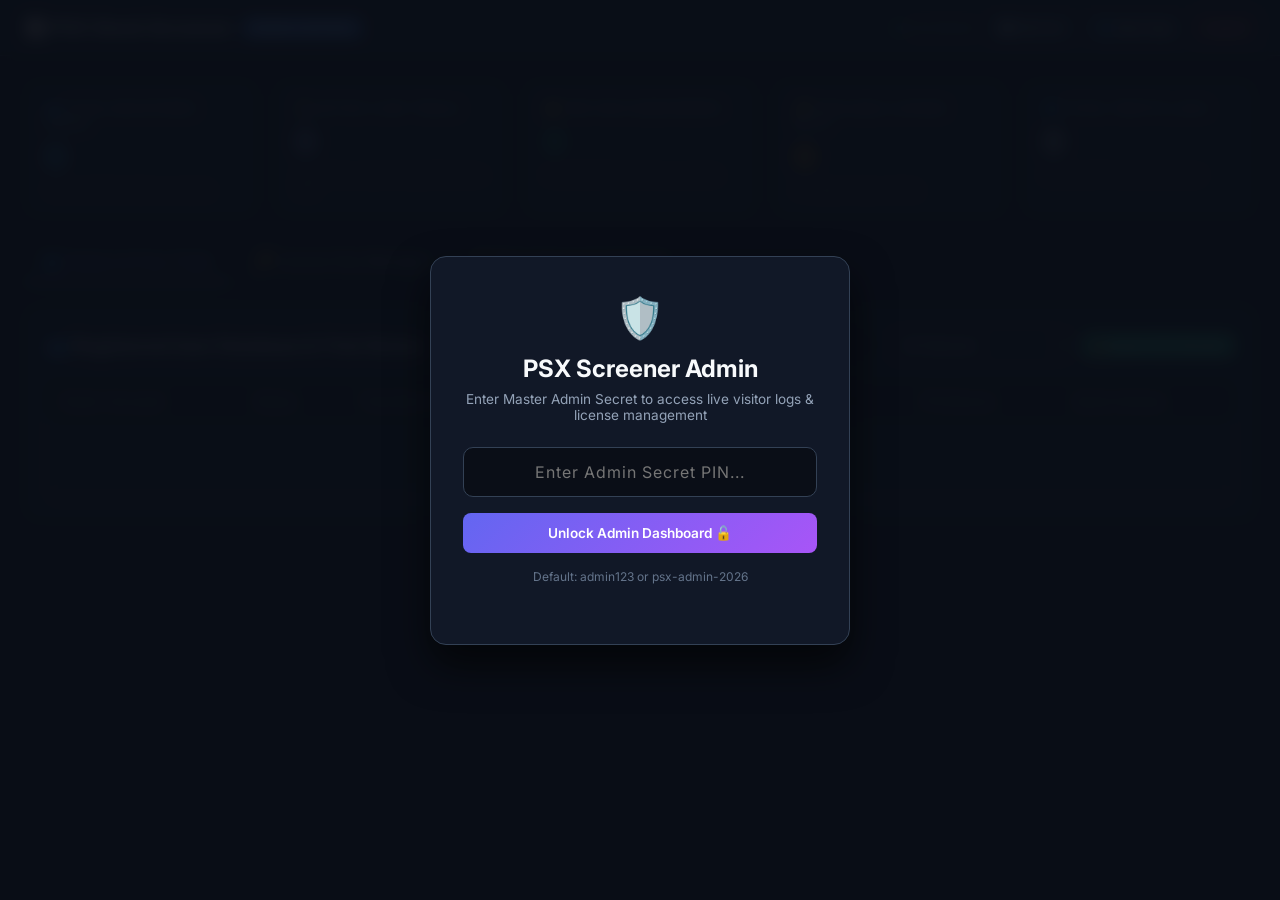
==== admin.html @ 9b2a63e4 "Add password-protected Admin Control Center (/admin) with live visitor tracking, trial logs, and 1-c" ====
<!DOCTYPE html>
<html lang="en">
<head>
    <meta charset="UTF-8">
    <meta name="viewport" content="width=device-width, initial-scale=1.0">
    <title>PSX Screener — Admin Control Center</title>
    <link rel="preconnect" href="https://fonts.googleapis.com">
    <link rel="preconnect" href="https://fonts.gstatic.com" crossorigin>
    <link href="https://fonts.googleapis.com/css2?family=Inter:wght@400;500;600;700;800&family=JetBrains+Mono:wght@400;600;700&display=swap" rel="stylesheet">
    <style>
        :root {
            --bg-primary: #0a0e17;
            --bg-secondary: #111827;
            --bg-card: #1e293b;
            --bg-glass: rgba(30, 41, 59, 0.7);
            --border-color: #334155;
            --text-primary: #f8fafc;
            --text-secondary: #94a3b8;
            --text-muted: #64748b;
            --accent-green: #10b981;
            --accent-green-bg: rgba(16, 185, 129, 0.15);
            --accent-indigo: #6366f1;
            --accent-purple: #a855f7;
            --accent-red: #ef4444;
            --accent-amber: #f59e0b;
        }

        * { margin: 0; padding: 0; box-sizing: border-box; font-family: 'Inter', sans-serif; }
        body { background: var(--bg-primary); color: var(--text-primary); min-height: 100vh; display: flex; flex-direction: column; }

        /* Navigation Header */
        .admin-header {
            background: var(--bg-secondary);
            border-bottom: 1px solid var(--border-color);
            padding: 14px 24px;
            display: flex;
            justify-content: space-between;
            align-items: center;
            position: sticky;
            top: 0;
            z-index: 100;
        }
        .admin-logo { display: flex; align-items: center; gap: 10px; font-weight: 800; font-size: 1.15rem; color: #fff; }
        .admin-badge { background: #3b82f6; color: #fff; font-size: 0.7rem; padding: 3px 8px; border-radius: 6px; font-weight: 700; letter-spacing: 0.5px; }
        .header-actions { display: flex; align-items: center; gap: 12px; }

        /* Login Screen Overlay */
        .login-overlay {
            position: fixed;
            inset: 0;
            background: rgba(10, 14, 23, 0.95);
            backdrop-filter: blur(8px);
            display: flex;
            align-items: center;
            justify-content: center;
            z-index: 1000;
            padding: 16px;
        }
        .login-card {
            background: var(--bg-secondary);
            border: 1px solid var(--border-color);
            border-radius: 16px;
            padding: 36px 32px;
            width: 100%;
            max-width: 420px;
            text-align: center;
            box-shadow: 0 20px 40px rgba(0, 0, 0, 0.6);
        }
        .login-card h2 { margin-bottom: 8px; font-size: 1.5rem; }
        .login-card p { color: var(--text-secondary); font-size: 0.85rem; margin-bottom: 24px; }
        .login-input {
            width: 100%;
            padding: 14px 16px;
            background: var(--bg-primary);
            border: 1px solid var(--border-color);
            border-radius: 10px;
            color: #fff;
            font-size: 1rem;
            margin-bottom: 16px;
            text-align: center;
            letter-spacing: 1px;
            outline: none;
        }
        .login-input:focus { border-color: var(--accent-indigo); }

        /* Buttons */
        .btn {
            padding: 10px 18px;
            border-radius: 8px;
            font-weight: 600;
            font-size: 0.85rem;
            cursor: pointer;
            border: none;
            transition: all 0.2s;
            display: inline-flex;
            align-items: center;
            gap: 6px;
            text-decoration: none;
        }
        .btn-primary { background: linear-gradient(135deg, var(--accent-indigo), var(--accent-purple)); color: #fff; }
        .btn-primary:hover { opacity: 0.9; transform: translateY(-1px); }
        .btn-success { background: var(--accent-green); color: #fff; }
        .btn-success:hover { filter: brightness(1.1); }
        .btn-danger { background: rgba(239, 68, 68, 0.2); color: #fca5a5; border: 1px solid rgba(239, 68, 68, 0.4); }
        .btn-danger:hover { background: rgba(239, 68, 68, 0.4); }
        .btn-sm { padding: 5px 10px; font-size: 0.75rem; border-radius: 6px; }
        .btn-ghost { background: var(--bg-card); color: var(--text-primary); border: 1px solid var(--border-color); }
        .btn-ghost:hover { background: var(--border-color); }

        /* Main Container */
        .admin-main { flex: 1; padding: 24px; max-width: 1400px; margin: 0 auto; width: 100%; }

        /* Top KPI Stats */
        .kpi-grid {
            display: grid;
            grid-template-columns: repeat(auto-fit, minmax(220px, 1fr));
            gap: 16px;
            margin-bottom: 24px;
        }
        .kpi-card {
            background: var(--bg-secondary);
            border: 1px solid var(--border-color);
            border-radius: 12px;
            padding: 20px;
            display: flex;
            flex-direction: column;
            gap: 6px;
            box-shadow: 0 4px 12px rgba(0, 0, 0, 0.2);
        }
        .kpi-label { color: var(--text-secondary); font-size: 0.8rem; font-weight: 600; text-transform: uppercase; letter-spacing: 0.5px; }
        .kpi-val { font-size: 2rem; font-weight: 800; }
        .kpi-sub { font-size: 0.75rem; color: var(--text-muted); }

        /* Navigation Tabs */
        .admin-tabs {
            display: flex;
            gap: 8px;
            border-bottom: 1px solid var(--border-color);
            margin-bottom: 20px;
            padding-bottom: 2px;
        }
        .tab-btn {
            background: none;
            border: none;
            color: var(--text-secondary);
            padding: 10px 18px;
            font-size: 0.9rem;
            font-weight: 600;
            cursor: pointer;
            border-bottom: 2px solid transparent;
            transition: all 0.2s;
        }
        .tab-btn:hover { color: #fff; }
        .tab-btn.active { color: var(--accent-indigo); border-bottom-color: var(--accent-indigo); }

        /* Table Card Container */
        .card {
            background: var(--bg-secondary);
            border: 1px solid var(--border-color);
            border-radius: 12px;
            padding: 20px;
            margin-bottom: 24px;
        }
        .card-header {
            display: flex;
            justify-content: space-between;
            align-items: center;
            flex-wrap: wrap;
            gap: 12px;
            margin-bottom: 16px;
        }
        .card-title { font-size: 1.15rem; font-weight: 700; display: flex; align-items: center; gap: 8px; }

        /* Search & Filter Bar */
        .filter-bar { display: flex; gap: 10px; flex-wrap: wrap; align-items: center; }
        .search-input {
            background: var(--bg-primary);
            border: 1px solid var(--border-color);
            color: #fff;
            padding: 8px 14px;
            border-radius: 8px;
            font-size: 0.85rem;
            min-width: 240px;
            outline: none;
        }
        .search-input:focus { border-color: var(--accent-indigo); }

        /* Table Styling */
        .table-responsive { overflow-x: auto; border-radius: 8px; border: 1px solid var(--border-color); }
        .admin-table {
            width: 100%;
            border-collapse: collapse;
            font-size: 0.85rem;
            text-align: left;
        }
        .admin-table th {
            background: var(--bg-primary);
            padding: 12px 16px;
            color: var(--text-secondary);
            font-weight: 600;
            border-bottom: 1px solid var(--border-color);
            white-space: nowrap;
        }
        .admin-table td {
            padding: 12px 16px;
            border-bottom: 1px solid var(--border-color);
            color: var(--text-primary);
            white-space: nowrap;
        }
        .admin-table tr:hover td { background: rgba(255, 255, 255, 0.02); }

        /* Status Badges */
        .badge {
            display: inline-flex;
            align-items: center;
            gap: 4px;
            padding: 3px 8px;
            border-radius: 12px;
            font-size: 0.72rem;
            font-weight: 700;
        }
        .badge-pro { background: var(--accent-green-bg); color: var(--accent-green); border: 1px solid rgba(16, 185, 129, 0.3); }
        .badge-trial { background: rgba(99, 102, 241, 0.15); color: #a5b4fc; border: 1px solid rgba(99, 102, 241, 0.3); }
        .badge-expired { background: rgba(239, 68, 68, 0.15); color: #fca5a5; border: 1px solid rgba(239, 68, 68, 0.3); }
        .badge-unused { background: rgba(245, 158, 11, 0.15); color: #fcd34d; border: 1px solid rgba(245, 158, 11, 0.3); }

        /* Code copy chip */
        .key-chip {
            background: var(--bg-primary);
            border: 1px solid var(--border-color);
            padding: 3px 8px;
            border-radius: 6px;
            font-family: 'JetBrains Mono', monospace;
            font-size: 0.8rem;
            color: #38bdf8;
            cursor: pointer;
        }
        .key-chip:hover { border-color: #38bdf8; }

        /* Key Generator Box */
        .generator-box {
            background: var(--bg-primary);
            border: 1px solid var(--border-color);
            border-radius: 10px;
            padding: 20px;
            display: grid;
            grid-template-columns: repeat(auto-fit, minmax(180px, 1fr));
            gap: 14px;
            align-items: flex-end;
            margin-bottom: 20px;
        }
        .form-group { display: flex; flex-direction: column; gap: 6px; }
        .form-group label { font-size: 0.78rem; color: var(--text-secondary); font-weight: 600; }
        .form-control {
            background: var(--bg-secondary);
            border: 1px solid var(--border-color);
            color: #fff;
            padding: 9px 12px;
            border-radius: 8px;
            font-size: 0.85rem;
            outline: none;
        }
        .form-control:focus { border-color: var(--accent-indigo); }

        .new-keys-box {
            background: rgba(16, 185, 129, 0.08);
            border: 1px solid var(--accent-green);
            border-radius: 8px;
            padding: 14px;
            margin-bottom: 20px;
            display: none;
        }
        .new-keys-box h4 { color: var(--accent-green); margin-bottom: 8px; font-size: 0.9rem; }
        .new-keys-list { font-family: 'JetBrains Mono', monospace; font-size: 0.85rem; line-height: 1.6; color: #fff; }

        .pulse-live {
            width: 8px;
            height: 8px;
            border-radius: 50%;
            background: var(--accent-green);
            box-shadow: 0 0 8px var(--accent-green);
            animation: livePulse 1.8s infinite;
        }
        @keyframes livePulse {
            0% { transform: scale(0.95); opacity: 0.8; }
            50% { transform: scale(1.3); opacity: 1; }
            100% { transform: scale(0.95); opacity: 0.8; }
        }
    </style>
</head>
<body>

    <!-- Admin Authentication Modal -->
    <div id="login-modal" class="login-overlay">
        <div class="login-card">
            <div style="font-size: 2.5rem; margin-bottom: 12px;">🛡️</div>
            <h2>PSX Screener Admin</h2>
            <p>Enter Master Admin Secret to access live visitor logs & license management</p>
            <input type="password" id="admin-pass-input" class="login-input" placeholder="Enter Admin Secret PIN..." onkeydown="if(event.key==='Enter') loginAdmin()">
            <div id="login-error" style="color: var(--accent-red); font-size: 0.8rem; margin-bottom: 12px; display: none;"></div>
            <button class="btn btn-primary" style="width: 100%; justify-content: center; padding: 12px;" onclick="loginAdmin()">
                Unlock Admin Dashboard 🔓
            </button>
            <p style="margin-top: 16px; font-size: 0.75rem; color: var(--text-muted);">Default: <code>admin123</code> or <code>psx-admin-2026</code></p>
        </div>
    </div>

    <!-- Admin Top Header -->
    <header class="admin-header">
        <div class="admin-logo">
            <span>📈 PSX Stock Screener</span>
            <span class="admin-badge">ADMIN CONTROL</span>
        </div>
        <div class="header-actions">
            <div style="display: flex; align-items: center; gap: 6px; font-size: 0.8rem; color: var(--text-secondary);">
                <span class="pulse-live"></span>
                <span id="server-time-display">Live Server</span>
            </div>
            <button class="btn btn-ghost btn-sm" onclick="fetchAdminData()" title="Refresh Data">🔄 Refresh</button>
            <a href="/" class="btn btn-ghost btn-sm" target="_blank">🌐 Open App</a>
            <button class="btn btn-danger btn-sm" onclick="logoutAdmin()">Logout</button>
        </div>
    </header>

    <!-- Main Admin Dashboard Content -->
    <main class="admin-main">

        <!-- Top Metric KPI Cards -->
        <div class="kpi-grid">
            <div class="kpi-card">
                <div class="kpi-label">👥 Total Registered Users</div>
                <div class="kpi-val" id="kpi-total-users" style="color: #38bdf8;">0</div>
                <div class="kpi-sub">Total verified visitor accounts</div>
            </div>
            <div class="kpi-card">
                <div class="kpi-label">⏳ Active 3-Day Trials</div>
                <div class="kpi-val" id="kpi-active-trials" style="color: #a5b4fc;">0</div>
                <div class="kpi-sub">Currently researching with active trial</div>
            </div>
            <div class="kpi-card">
                <div class="kpi-label">🌟 Pro Paid Subscribers</div>
                <div class="kpi-val" id="kpi-pro-users" style="color: var(--accent-green);">0</div>
                <div class="kpi-sub">Unlimited Pro Access accounts</div>
            </div>
            <div class="kpi-card">
                <div class="kpi-label">🔑 Available License Keys</div>
                <div class="kpi-val" id="kpi-available-keys" style="color: var(--accent-amber);">0</div>
                <div class="kpi-sub"><span id="kpi-used-keys">0</span> redeemed by clients</div>
            </div>
            <div class="kpi-card">
                <div class="kpi-label">🌐 Total Traffic Logs</div>
                <div class="kpi-val" id="kpi-traffic-logs" style="color: #cbd5e1;">0</div>
                <div class="kpi-sub">Device & IP records tracked</div>
            </div>
        </div>

        <!-- Dashboard Sub-Tabs -->
        <div class="admin-tabs">
            <button class="tab-btn active" onclick="switchAdminTab('users', this)">👥 Visitors & Free Trials</button>
            <button class="tab-btn" onclick="switchAdminTab('licenses', this)">🔑 License Key Manager</button>
            <button class="tab-btn" onclick="switchAdminTab('upgrade', this)">⚡ Direct Account Upgrader</button>
        </div>

        <!-- TAB 1: Registered Visitors & Trials -->
        <div id="tab-users" class="admin-tab-content">
            <div class="card">
                <div class="card-header">
                    <div class="card-title">
                        <span>👥 Registered User Database & Trial Status</span>
                    </div>
                    <div class="filter-bar">
                        <input type="text" id="user-search-input" class="search-input" placeholder="🔍 Search email, name, IP, key..." oninput="renderUsersTable()">
                        <select id="user-status-filter" class="form-control" onchange="renderUsersTable()">
                            <option value="ALL">All Statuses</option>
                            <option value="PRO">🌟 Pro Accounts Only</option>
                            <option value="ACTIVE_TRIAL">⏳ Active Trials Only</option>
                            <option value="EXPIRED">🔒 Expired Only</option>
                        </select>
                        <button class="btn btn-success btn-sm" onclick="exportUsersCSV()">📥 Export CSV (Emails)</button>
                    </div>
                </div>

                <div class="table-responsive">
                    <table class="admin-table">
                        <thead>
                            <tr>
                                <th>Email / Account</th>
                                <th>Status</th>
                                <th>Time Remaining</th>
                                <th>License Key</th>
                                <th>Registered (PKT)</th>
                                <th>IP & Device</th>
                                <th>Quick Actions</th>
                            </tr>
                        </thead>
                        <tbody id="users-table-body">
                            <tr><td colspan="7" style="text-align: center; padding: 30px; color: var(--text-muted);">Loading visitors data...</td></tr>
                        </tbody>
                    </table>
                </div>
            </div>
        </div>

        <!-- TAB 2: License Key Manager & Generator -->
        <div id="tab-licenses" class="admin-tab-content" style="display: none;">
            <div class="card">
                <div class="card-header">
                    <div class="card-title">
                        <span>🔑 Generate New License Keys</span>
                    </div>
                </div>

                <!-- Generator Controls -->
                <div class="generator-box">
                    <div class="form-group">
                        <label>Quantity of Keys:</label>
                        <select id="gen-count" class="form-control">
                            <option value="1">1 Key</option>
                            <option value="5" selected>5 Keys</option>
                            <option value="10">10 Keys</option>
                            <option value="20">20 Keys</option>
                        </select>
                    </div>
                    <div class="form-group">
                        <label>Validity Duration:</label>
                        <select id="gen-days" class="form-control">
                            <option value="30" selected>30 Days (1 Month - PKR 5,000)</option>
                            <option value="90">90 Days (Quarterly - PKR 12,000)</option>
                            <option value="365">365 Days (1 Year - PKR 40,000)</option>
                            <option value="3650">Lifetime VIP (10 Years)</option>
                        </select>
                    </div>
                    <div class="form-group">
                        <label>Custom Note / Customer Name:</label>
                        <input type="text" id="gen-note" class="form-control" placeholder="e.g. Sold to Ali via JazzCash">
                    </div>
                    <button class="btn btn-primary" onclick="generateNewKeys()">
                        ⚡ Generate License Keys
                    </button>
                </div>

                <!-- Newly Generated Keys Alert Box -->
                <div id="new-keys-box" class="new-keys-box">
                    <div style="display: flex; justify-content: space-between; align-items: center; margin-bottom: 8px;">
                        <h4 id="new-keys-heading">🎉 Newly Generated License Keys</h4>
                        <button class="btn btn-ghost btn-sm" onclick="copyNewKeys()">📋 Copy All</button>
                    </div>
                    <div id="new-keys-list" class="new-keys-list"></div>
                </div>

                <!-- Existing Licenses Table -->
                <div class="card-header" style="margin-top: 10px;">
                    <div class="card-title">
                        <span>📋 All License Keys & Redemption Status</span>
                    </div>
                    <input type="text" id="lic-search-input" class="search-input" placeholder="🔍 Search license key, email, buyer..." oninput="renderLicensesTable()">
                </div>

                <div class="table-responsive">
                    <table class="admin-table">
                        <thead>
                            <tr>
                                <th>License Key</th>
                                <th>Status</th>
                                <th>Validity</th>
                                <th>Redeemed By Email</th>
                                <th>Buyer Name</th>
                                <th>Activated Date</th>
                                <th>Notes</th>
                            </tr>
                        </thead>
                        <tbody id="licenses-table-body">
                            <tr><td colspan="7" style="text-align: center; padding: 30px; color: var(--text-muted);">Loading license inventory...</td></tr>
                        </tbody>
                    </table>
                </div>
            </div>
        </div>

        <!-- TAB 3: Direct User Pro Upgrader -->
        <div id="tab-upgrade" class="admin-tab-content" style="display: none;">
            <div class="card" style="max-width: 600px; margin: 0 auto;">
                <div class="card-header">
                    <div class="card-title">
                        <span>⚡ Direct Pro Access Grant</span>
                    </div>
                </div>
                <p style="font-size: 0.85rem; color: var(--text-secondary); margin-bottom: 20px;">
                    Instantly upgrade any visitor email address to Pro without them needing to enter a license key code.
                </p>

                <div class="form-group" style="margin-bottom: 14px;">
                    <label>Customer Email Address:</label>
                    <input type="email" id="grant-email" class="form-control" placeholder="user@gmail.com">
                </div>
                <div class="form-group" style="margin-bottom: 14px;">
                    <label>Customer Full Name (Optional):</label>
                    <input type="text" id="grant-name" class="form-control" placeholder="e.g. Tariq Khan">
                </div>
                <div class="form-group" style="margin-bottom: 20px;">
                    <label>Duration:</label>
                    <select id="grant-days" class="form-control">
                        <option value="30">30 Days Pro</option>
                        <option value="90">90 Days Pro</option>
                        <option value="365">1 Year Pro</option>
                    </select>
                </div>

                <div id="grant-msg" style="padding: 10px; border-radius: 8px; font-size: 0.85rem; margin-bottom: 14px; display: none;"></div>

                <button class="btn btn-primary" style="width: 100%; justify-content: center; padding: 12px;" onclick="grantProAccess()">
                    🌟 Grant Instant Pro Access
                </button>
            </div>
        </div>

    </main>

    <script>
        let adminSecret = sessionStorage.getItem("psx_admin_secret") || "";
        let adminData = null;

        document.addEventListener("DOMContentLoaded", () => {
            if (adminSecret) {
                document.getElementById("login-modal").style.display = "none";
                fetchAdminData();
            }
        });

        function loginAdmin() {
            const input = document.getElementById("admin-pass-input");
            const errEl = document.getElementById("login-error");
            const pass = input ? input.value.trim() : "";

            if (!pass) {
                errEl.style.display = "block";
                errEl.textContent = "Please enter Admin Password.";
                return;
            }

            fetch(`/api/admin/login?secret=${encodeURIComponent(pass)}`)
                .then(r => r.json())
                .then(res => {
                    if (res.success) {
                        adminSecret = pass;
                        sessionStorage.setItem("psx_admin_secret", pass);
                        document.getElementById("login-modal").style.display = "none";
                        errEl.style.display = "none";
                        fetchAdminData();
                    } else {
                        errEl.style.display = "block";
                        errEl.textContent = res.error || "Incorrect Password.";
                    }
                })
                .catch(err => {
                    errEl.style.display = "block";
                    errEl.textContent = "Network error: " + err.message;
                });
        }

        function logoutAdmin() {
            sessionStorage.removeItem("psx_admin_secret");
            adminSecret = "";
            document.getElementById("login-modal").style.display = "flex";
        }

        function switchAdminTab(tabId, btn) {
            document.querySelectorAll(".admin-tab-content").forEach(el => el.style.display = "none");
            document.querySelectorAll(".tab-btn").forEach(el => el.classList.remove("active"));
            
            const target = document.getElementById("tab-" + tabId);
            if (target) target.style.display = "block";
            if (btn) btn.classList.add("active");
        }

        function fetchAdminData() {
            if (!adminSecret) return;

            fetch(`/api/admin/stats?secret=${encodeURIComponent(adminSecret)}`)
                .then(r => {
                    if (r.status === 401) {
                        logoutAdmin();
                        throw new Error("Unauthorized");
                    }
                    return r.json();
                })
                .then(res => {
                    if (res.success && res.data) {
                        adminData = res.data;
                        renderDashboard(adminData);
                    }
                })
                .catch(err => {
                    console.error("fetchAdminData error:", err);
                });
        }

        function renderDashboard(data) {
            const stats = data.stats || {};
            document.getElementById("kpi-total-users").textContent = stats.totalUsers || 0;
            document.getElementById("kpi-active-trials").textContent = stats.activeTrials || 0;
            document.getElementById("kpi-pro-users").textContent = stats.proUsers || 0;
            document.getElementById("kpi-available-keys").textContent = stats.availableLicenses || 0;
            document.getElementById("kpi-used-keys").textContent = stats.usedLicenses || 0;
            document.getElementById("kpi-traffic-logs").textContent = stats.totalTrafficLogs || 0;

            if (data.serverTime) {
                document.getElementById("server-time-display").textContent = data.serverTime;
            }

            renderUsersTable();
            renderLicensesTable();
        }

        function renderUsersTable() {
            if (!adminData || !adminData.users) return;
            const tbody = document.getElementById("users-table-body");
            const search = (document.getElementById("user-search-input").value || "").trim().toLowerCase();
            const statusFilter = document.getElementById("user-status-filter").value;

            let filtered = adminData.users.filter(u => {
                const matchSearch = !search || 
                    u.email.toLowerCase().includes(search) || 
                    u.name.toLowerCase().includes(search) || 
                    u.clientIp.toLowerCase().includes(search) || 
                    u.licenseKey.toLowerCase().includes(search);
                
                const matchStatus = statusFilter === "ALL" || u.status === statusFilter;
                return matchSearch && matchStatus;
            });

            if (filtered.length === 0) {
                tbody.innerHTML = `<tr><td colspan="7" style="text-align: center; padding: 30px; color: var(--text-muted);">No visitors matching your search filter.</td></tr>`;
                return;
            }

            let html = "";
            filtered.forEach(u => {
                let badgeClass = "badge-expired";
                let badgeLabel = "🔒 Expired";
                if (u.status === "PRO") {
                    badgeClass = "badge-pro";
                    badgeLabel = "🌟 Pro Account";
                } else if (u.status === "ACTIVE_TRIAL") {
                    badgeClass = "badge-trial";
                    badgeLabel = "⏳ Active Trial";
                }

                html += `
                <tr>
                    <td>
                        <div style="font-weight:700;">${u.email}</div>
                        <div style="font-size:0.75rem; color:var(--text-muted);">${u.name}</div>
                    </td>
                    <td><span class="badge ${badgeClass}">${badgeLabel}</span></td>
                    <td style="font-weight:600;">${u.timeLeft}</td>
                    <td>${u.licenseKey !== '—' ? `<code class="key-chip" onclick="copyText('${u.licenseKey}')">${u.licenseKey}</code>` : '<span style="color:var(--text-muted);">—</span>'}</td>
                    <td style="color:var(--text-secondary); font-size:0.8rem;">${u.createdAt}</td>
                    <td style="font-size:0.75rem; color:var(--text-muted); font-family:monospace;">${u.clientIp}</td>
                    <td>
                        <div style="display:flex; gap:6px;">
                            ${!u.isPaid ? `<button class="btn btn-primary btn-sm" onclick="quickMakePro('${u.email}')">🌟 Make Pro</button>` : ''}
                            <button class="btn btn-ghost btn-sm" onclick="quickExtendTrial('${u.email}')">+3d Trial</button>
                            <button class="btn btn-danger btn-sm" onclick="quickDeleteUser('${u.email}')">🗑</button>
                        </div>
                    </td>
                </tr>
                `;
            });

            tbody.innerHTML = html;
        }

        function renderLicensesTable() {
            if (!adminData || !adminData.licenses) return;
            const tbody = document.getElementById("licenses-table-body");
            const search = (document.getElementById("lic-search-input").value || "").trim().toLowerCase();

            let filtered = adminData.licenses.filter(l => {
                return !search || 
                    l.key.toLowerCase().includes(search) || 
                    l.email.toLowerCase().includes(search) || 
                    l.name.toLowerCase().includes(search) ||
                    l.note.toLowerCase().includes(search);
            });

            if (filtered.length === 0) {
                tbody.innerHTML = `<tr><td colspan="7" style="text-align: center; padding: 30px; color: var(--text-muted);">No license keys matching search.</td></tr>`;
                return;
            }

            let html = "";
            filtered.forEach(l => {
                const statusBadge = l.used 
                    ? `<span class="badge badge-pro">✔ Used / Redeemed</span>` 
                    : `<span class="badge badge-unused">⚡ Available</span>`;

                html += `
                <tr>
                    <td><code class="key-chip" onclick="copyText('${l.key}')">${l.key}</code></td>
                    <td>${statusBadge}</td>
                    <td><strong>${l.days} Days</strong></td>
                    <td>${l.email !== '—' ? `<strong>${l.email}</strong>` : '<span style="color:var(--text-muted);">—</span>'}</td>
                    <td>${l.name}</td>
                    <td style="color:var(--text-secondary); font-size:0.8rem;">${l.activatedAt}</td>
                    <td style="color:var(--text-muted); font-size:0.8rem;">${l.note}</td>
                </tr>
                `;
            });

            tbody.innerHTML = html;
        }

        function generateNewKeys() {
            const count = document.getElementById("gen-count").value;
            const days = document.getElementById("gen-days").value;
            const note = document.getElementById("gen-note").value.trim();

            const params = new URLSearchParams({
                secret: adminSecret,
                count: count,
                days: days,
                note: note
            });

            fetch(`/api/admin/generate-keys?${params}`)
                .then(r => r.json())
                .then(res => {
                    if (res.success && res.keys) {
                        const box = document.getElementById("new-keys-box");
                        const list = document.getElementById("new-keys-list");
                        box.style.display = "block";
                        list.innerHTML = res.keys.map(k => `<div>🔑 <strong>${k}</strong> (${days} Days)</div>`).join("");
                        fetchAdminData();
                    } else {
                        alert(res.error || "Could not generate keys.");
                    }
                })
                .catch(err => alert("Error: " + err.message));
        }

        let lastGeneratedKeys = [];
        function copyNewKeys() {
            const list = document.getElementById("new-keys-list");
            if (list) {
                const text = list.innerText;
                navigator.clipboard.writeText(text).then(() => alert("All generated keys copied to clipboard!"));
            }
        }

        function quickMakePro(email) {
            if (!confirm(`Upgrade ${email} to Pro Account (30 Days)?`)) return;
            fetch(`/api/admin/make-pro?secret=${encodeURIComponent(adminSecret)}&email=${encodeURIComponent(email)}&days=30`)
                .then(r => r.json())
                .then(res => {
                    alert(res.message || "Pro upgraded!");
                    fetchAdminData();
                });
        }

        function quickExtendTrial(email) {
            fetch(`/api/admin/extend-trial?secret=${encodeURIComponent(adminSecret)}&email=${encodeURIComponent(email)}&days=3`)
                .then(r => r.json())
                .then(res => {
                    alert(res.message || "Trial extended by 3 days!");
                    fetchAdminData();
                });
        }

        function quickDeleteUser(email) {
            if (!confirm(`Delete visitor record for ${email}? This will reset their session.`)) return;
            fetch(`/api/admin/delete-user?secret=${encodeURIComponent(adminSecret)}&email=${encodeURIComponent(email)}`)
                .then(r => r.json())
                .then(res => {
                    alert(res.message || "User record removed.");
                    fetchAdminData();
                });
        }

        function grantProAccess() {
            const email = document.getElementById("grant-email").value.trim();
            const name = document.getElementById("grant-name").value.trim();
            const days = document.getElementById("grant-days").value;
            const msgEl = document.getElementById("grant-msg");

            if (!email || !email.includes("@")) {
                msgEl.style.display = "block";
                msgEl.style.background = "rgba(239, 68, 68, 0.15)";
                msgEl.style.color = "#fca5a5";
                msgEl.textContent = "Please enter a valid email address.";
                return;
            }

            const params = new URLSearchParams({
                secret: adminSecret,
                email: email,
                name: name,
                days: days
            });

            fetch(`/api/admin/make-pro?${params}`)
                .then(r => r.json())
                .then(res => {
                    msgEl.style.display = "block";
                    if (res.success) {
                        msgEl.style.background = "rgba(16, 185, 129, 0.15)";
                        msgEl.style.color = "#a7f3d0";
                        msgEl.textContent = res.message;
                        document.getElementById("grant-email").value = "";
                        fetchAdminData();
                    } else {
                        msgEl.style.background = "rgba(239, 68, 68, 0.15)";
                        msgEl.style.color = "#fca5a5";
                        msgEl.textContent = res.error || "Failed to grant Pro.";
                    }
                })
                .catch(err => {
                    msgEl.style.display = "block";
                    msgEl.style.background = "rgba(239, 68, 68, 0.15)";
                    msgEl.style.color = "#fca5a5";
                    msgEl.textContent = "Error: " + err.message;
                });
        }

        function exportUsersCSV() {
            if (!adminData || !adminData.users || adminData.users.length === 0) {
                alert("No users data to export.");
                return;
            }

            let csv = "Email,Name,Status,Time Remaining,License Key,Registered Date,IP Address\n";
            adminData.users.forEach(u => {
                csv += `"${u.email}","${u.name}","${u.status}","${u.timeLeft}","${u.licenseKey}","${u.createdAt}","${u.clientIp}"\n`;
            });

            const blob = new Blob([csv], { type: "text/csv;charset=utf-8;" });
            const url = URL.createObjectURL(blob);
            const link = document.createElement("a");
            link.setAttribute("href", url);
            link.setAttribute("download", `psx_screener_registered_visitors_${new Date().toISOString().slice(0,10)}.csv`);
            document.body.appendChild(link);
            link.click();
            document.body.removeChild(link);
        }

        function copyText(text) {
            navigator.clipboard.writeText(text).then(() => {
                alert(`Copied "${text}" to clipboard!`);
            });
        }
    </script>
</body>
</html>
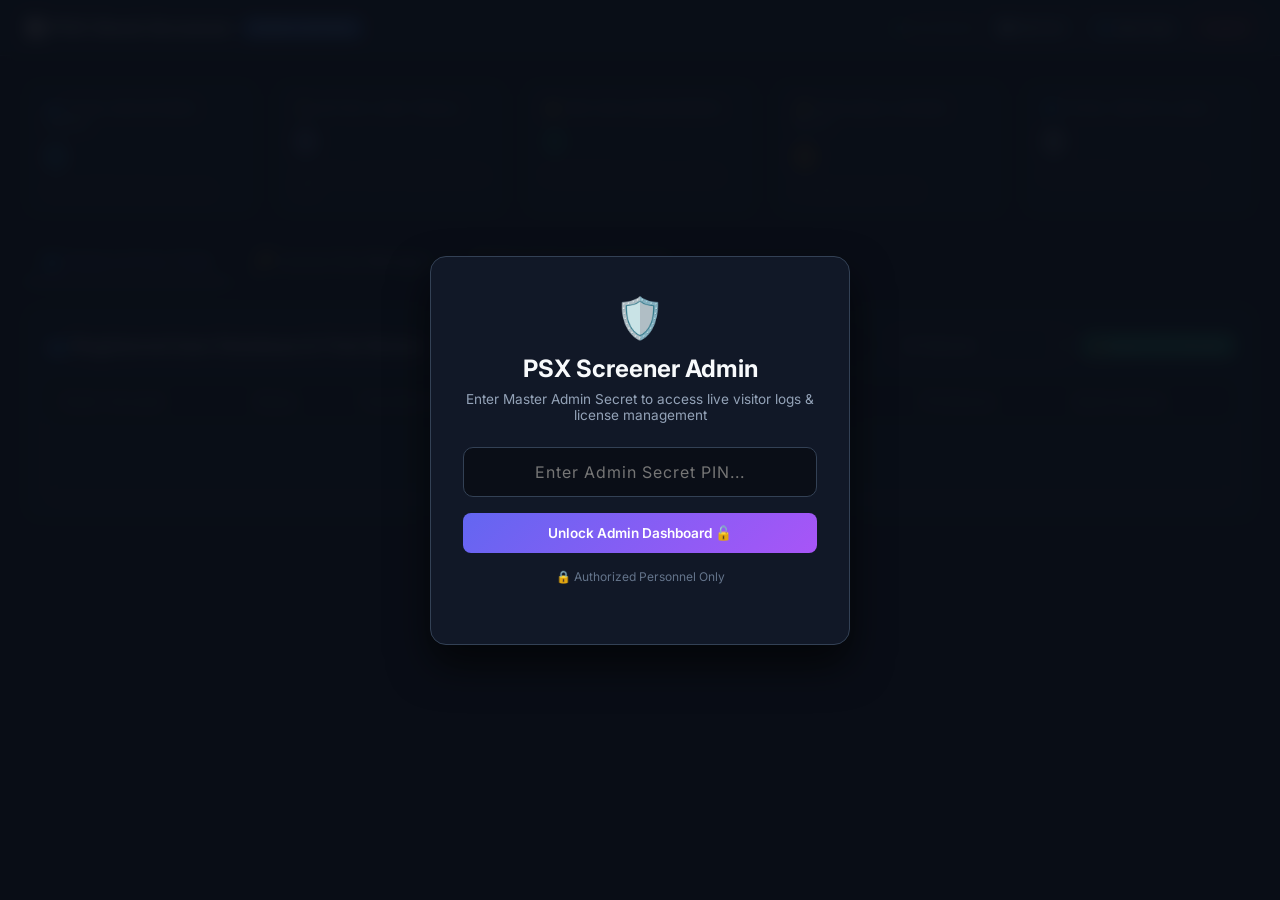
==== commit 6faef379: "Set high-entropy secure Admin password and remove all password hints from UI" ====
--- a/admin.html
+++ b/admin.html
@@ -301,7 +301,7 @@
             <button class="btn btn-primary" style="width: 100%; justify-content: center; padding: 12px;" onclick="loginAdmin()">
                 Unlock Admin Dashboard 🔓
             </button>
-            <p style="margin-top: 16px; font-size: 0.75rem; color: var(--text-muted);">Default: <code>admin123</code> or <code>psx-admin-2026</code></p>
+            <p style="margin-top: 16px; font-size: 0.75rem; color: var(--text-muted);">🔒 Authorized Personnel Only</p>
         </div>
     </div>
 
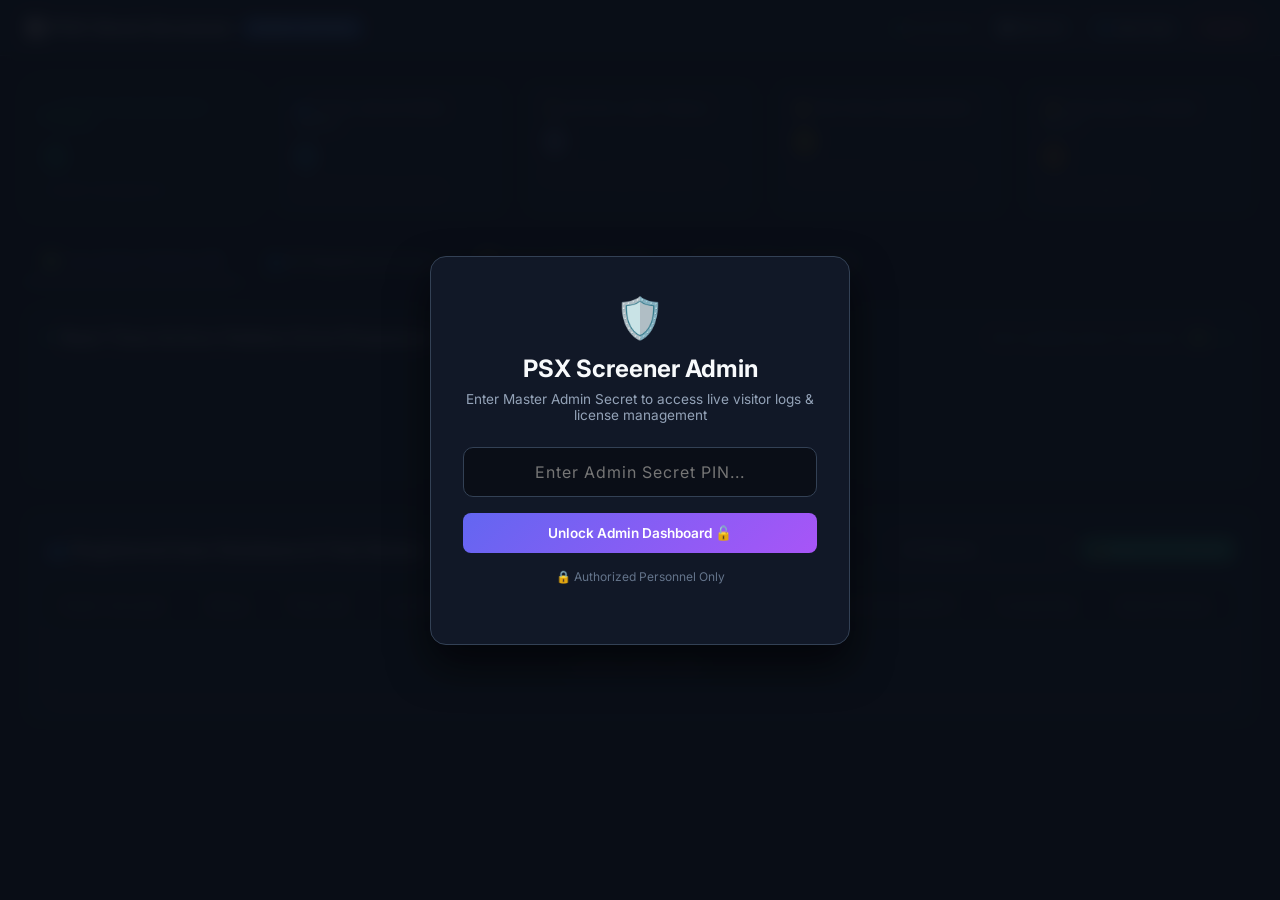
==== commit 6fdc3247: "Add Real-Time Live Active Visitor tracking, IP Geolocation, and Strict Anti-Fake Email verification" ====
--- a/admin.html
+++ b/admin.html
@@ -327,38 +327,63 @@
 
         <!-- Top Metric KPI Cards -->
         <div class="kpi-grid">
+            <div class="kpi-card" style="border-color: var(--accent-green); background: rgba(16, 185, 129, 0.06);">
+                <div class="kpi-label" style="display: flex; align-items: center; gap: 6px; color: var(--accent-green);">
+                    <span class="pulse-live"></span>
+                    <span>Active Online Right Now</span>
+                </div>
+                <div class="kpi-val" id="kpi-online-now" style="color: var(--accent-green);">0</div>
+                <div class="kpi-sub"><span id="kpi-idle-visitors">0</span> idle/in-background</div>
+            </div>
             <div class="kpi-card">
                 <div class="kpi-label">👥 Total Registered Users</div>
                 <div class="kpi-val" id="kpi-total-users" style="color: #38bdf8;">0</div>
-                <div class="kpi-sub">Total verified visitor accounts</div>
+                <div class="kpi-sub">Verified investor accounts</div>
             </div>
             <div class="kpi-card">
                 <div class="kpi-label">⏳ Active 3-Day Trials</div>
                 <div class="kpi-val" id="kpi-active-trials" style="color: #a5b4fc;">0</div>
-                <div class="kpi-sub">Currently researching with active trial</div>
+                <div class="kpi-sub">Currently researching with trial</div>
             </div>
             <div class="kpi-card">
                 <div class="kpi-label">🌟 Pro Paid Subscribers</div>
-                <div class="kpi-val" id="kpi-pro-users" style="color: var(--accent-green);">0</div>
+                <div class="kpi-val" id="kpi-pro-users" style="color: #facc15;">0</div>
                 <div class="kpi-sub">Unlimited Pro Access accounts</div>
             </div>
             <div class="kpi-card">
                 <div class="kpi-label">🔑 Available License Keys</div>
                 <div class="kpi-val" id="kpi-available-keys" style="color: var(--accent-amber);">0</div>
-                <div class="kpi-sub"><span id="kpi-used-keys">0</span> redeemed by clients</div>
-            </div>
-            <div class="kpi-card">
-                <div class="kpi-label">🌐 Total Traffic Logs</div>
-                <div class="kpi-val" id="kpi-traffic-logs" style="color: #cbd5e1;">0</div>
-                <div class="kpi-sub">Device & IP records tracked</div>
+                <div class="kpi-sub"><span id="kpi-used-keys">0</span> keys redeemed</div>
             </div>
         </div>
 
         <!-- Dashboard Sub-Tabs -->
         <div class="admin-tabs">
-            <button class="tab-btn active" onclick="switchAdminTab('users', this)">👥 Visitors & Free Trials</button>
+            <button class="tab-btn active" onclick="switchAdminTab('live', this)">🟢 Live Active Visitors (<span id="tab-online-count">0</span>)</button>
+            <button class="tab-btn" onclick="switchAdminTab('users', this)">👥 All Registered Users</button>
             <button class="tab-btn" onclick="switchAdminTab('licenses', this)">🔑 License Key Manager</button>
-            <button class="tab-btn" onclick="switchAdminTab('upgrade', this)">⚡ Direct Account Upgrader</button>
+            <button class="tab-btn" onclick="switchAdminTab('upgrade', this)">⚡ Direct Pro Upgrader</button>
+        </div>
+
+        <!-- TAB 0: Live Online Visitors Right Now -->
+        <div id="tab-live" class="admin-tab-content">
+            <div class="card">
+                <div class="card-header">
+                    <div class="card-title">
+                        <span class="pulse-live"></span>
+                        <span>Real-Time Active Visitors (Live Presence)</span>
+                    </div>
+                    <div style="font-size: 0.8rem; color: var(--text-secondary);">
+                        Auto-updates every 5 seconds · <span style="color: var(--accent-green); font-weight: 600;" id="live-online-status-badge">🟢 Live</span>
+                    </div>
+                </div>
+
+                <div id="live-visitors-container" style="display: grid; grid-template-columns: repeat(auto-fit, minmax(280px, 1fr)); gap: 16px; margin-top: 10px;">
+                    <div style="grid-column: 1/-1; text-align: center; padding: 40px; color: var(--text-muted);">
+                        Waiting for live visitors activity...
+                    </div>
+                </div>
+            </div>
         </div>
 
         <!-- TAB 1: Registered Visitors & Trials -->
@@ -386,15 +411,17 @@
                             <tr>
                                 <th>Email / Account</th>
                                 <th>Status</th>
-                                <th>Time Remaining</th>
+                                <th>Time Left</th>
+                                <th>Location & City</th>
+                                <th>Device / Browser</th>
+                                <th>First Joined (PKT)</th>
+                                <th>Last Active (PKT)</th>
                                 <th>License Key</th>
-                                <th>Registered (PKT)</th>
-                                <th>IP & Device</th>
                                 <th>Quick Actions</th>
                             </tr>
                         </thead>
                         <tbody id="users-table-body">
-                            <tr><td colspan="7" style="text-align: center; padding: 30px; color: var(--text-muted);">Loading visitors data...</td></tr>
+                            <tr><td colspan="9" style="text-align: center; padding: 30px; color: var(--text-muted);">Loading visitors data...</td></tr>
                         </tbody>
                     </table>
                 </div>
@@ -573,6 +600,8 @@
             if (btn) btn.classList.add("active");
         }
 
+        let adminAutoPollTimer = null;
+
         function fetchAdminData() {
             if (!adminSecret) return;
 
@@ -593,23 +622,90 @@
                 .catch(err => {
                     console.error("fetchAdminData error:", err);
                 });
+
+            if (!adminAutoPollTimer) {
+                adminAutoPollTimer = setInterval(fetchAdminData, 5000);
+            }
         }
 
         function renderDashboard(data) {
             const stats = data.stats || {};
+            const onlineCount = stats.onlineNow || 0;
+            const idleCount = stats.idleVisitors || 0;
+
+            document.getElementById("kpi-online-now").textContent = onlineCount;
+            document.getElementById("kpi-idle-visitors").textContent = idleCount;
+            document.getElementById("tab-online-count").textContent = onlineCount;
             document.getElementById("kpi-total-users").textContent = stats.totalUsers || 0;
             document.getElementById("kpi-active-trials").textContent = stats.activeTrials || 0;
             document.getElementById("kpi-pro-users").textContent = stats.proUsers || 0;
             document.getElementById("kpi-available-keys").textContent = stats.availableLicenses || 0;
             document.getElementById("kpi-used-keys").textContent = stats.usedLicenses || 0;
-            document.getElementById("kpi-traffic-logs").textContent = stats.totalTrafficLogs || 0;
 
             if (data.serverTime) {
                 document.getElementById("server-time-display").textContent = data.serverTime;
             }
 
+            renderLiveOnlineVisitors();
             renderUsersTable();
             renderLicensesTable();
+        }
+
+        function renderLiveOnlineVisitors() {
+            if (!adminData) return;
+            const container = document.getElementById("live-visitors-container");
+            if (!container) return;
+
+            const onlineList = adminData.onlineVisitors || [];
+            if (onlineList.length === 0) {
+                container.innerHTML = `
+                <div style="grid-column: 1/-1; text-align: center; padding: 40px; color: var(--text-muted); background: var(--bg-primary); border-radius: 10px; border: 1px dashed var(--border-color);">
+                    <div style="font-size: 2rem; margin-bottom: 8px;">📡</div>
+                    <div style="font-weight: 600;">No active visitors browsing right now</div>
+                    <div style="font-size: 0.8rem; margin-top: 4px;">Live heartbeats will appear here in real-time as users open the app.</div>
+                </div>`;
+                return;
+            }
+
+            let html = "";
+            onlineList.forEach(v => {
+                const isLive = v.onlineStatus === "ONLINE_NOW";
+                const badgeColor = isLive ? "var(--accent-green)" : "#f59e0b";
+                const badgeBg = isLive ? "rgba(16, 185, 129, 0.15)" : "rgba(245, 158, 11, 0.15)";
+                const badgeText = isLive ? `🟢 Online Now` : `🟡 Idle (${v.secondsAgo}s ago)`;
+
+                html += `
+                <div style="background: var(--bg-primary); border: 1px solid ${isLive ? 'rgba(16, 185, 129, 0.4)' : 'var(--border-color)'}; border-radius: 10px; padding: 16px; box-shadow: 0 4px 12px rgba(0,0,0,0.3);">
+                    <div style="display: flex; justify-content: space-between; align-items: flex-start; margin-bottom: 10px;">
+                        <div>
+                            <div style="font-weight: 700; font-size: 0.95rem; color: #fff;">${v.email}</div>
+                            <div style="font-size: 0.75rem; color: var(--text-muted);">${v.deviceInfo}</div>
+                        </div>
+                        <span style="background: ${badgeBg}; color: ${badgeColor}; font-size: 0.72rem; font-weight: 700; padding: 3px 8px; border-radius: 12px; border: 1px solid ${badgeColor};">
+                            ${badgeText}
+                        </span>
+                    </div>
+
+                    <div style="display: flex; flex-direction: column; gap: 6px; font-size: 0.8rem;">
+                        <div style="display: flex; align-items: center; gap: 6px;">
+                            <span>📍</span>
+                            <strong>${v.locationStr || v.city || 'Pakistan'}</strong>
+                            <span style="color: var(--text-muted); font-size: 0.72rem;">(${v.clientIp})</span>
+                        </div>
+                        <div style="display: flex; align-items: center; gap: 6px;">
+                            <span>🧭</span>
+                            <span>Currently on: <strong style="color: #38bdf8;">${v.currentTab || 'Stock Screener'}</strong></span>
+                        </div>
+                        <div style="display: flex; align-items: center; gap: 6px; color: var(--text-secondary); font-size: 0.75rem;">
+                            <span>⏱️</span>
+                            <span>Last Ping: <strong>${v.lastPingStr}</strong></span>
+                        </div>
+                    </div>
+                </div>
+                `;
+            });
+
+            container.innerHTML = html;
         }
 
         function renderUsersTable() {
@@ -650,17 +746,22 @@
                 <tr>
                     <td>
                         <div style="font-weight:700;">${u.email}</div>
-                        <div style="font-size:0.75rem; color:var(--text-muted);">${u.name}</div>
+                        <div style="font-size:0.75rem; color:var(--text-muted);">${u.name || 'User'} · <span style="color:#38bdf8;">${u.visitCount || 1} visits</span></div>
                     </td>
                     <td><span class="badge ${badgeClass}">${badgeLabel}</span></td>
                     <td style="font-weight:600;">${u.timeLeft}</td>
+                    <td>
+                        <div style="font-weight:600; font-size:0.85rem;">${u.flag || '🌐'} ${u.city || 'Unknown'}</div>
+                        <div style="font-size:0.75rem; color:var(--text-muted);">${u.country || 'Pakistan'} · <code style="font-size:0.7rem;">${u.clientIp}</code></div>
+                    </td>
+                    <td style="font-size:0.8rem; color:var(--text-secondary);">${u.deviceInfo || '💻 Desktop'}</td>
+                    <td style="color:var(--text-secondary); font-size:0.8rem;">${u.createdAt}</td>
+                    <td style="color:#38bdf8; font-size:0.8rem; font-weight:500;">${u.lastActive || u.createdAt}</td>
                     <td>${u.licenseKey !== '—' ? `<code class="key-chip" onclick="copyText('${u.licenseKey}')">${u.licenseKey}</code>` : '<span style="color:var(--text-muted);">—</span>'}</td>
-                    <td style="color:var(--text-secondary); font-size:0.8rem;">${u.createdAt}</td>
-                    <td style="font-size:0.75rem; color:var(--text-muted); font-family:monospace;">${u.clientIp}</td>
                     <td>
                         <div style="display:flex; gap:6px;">
                             ${!u.isPaid ? `<button class="btn btn-primary btn-sm" onclick="quickMakePro('${u.email}')">🌟 Make Pro</button>` : ''}
-                            <button class="btn btn-ghost btn-sm" onclick="quickExtendTrial('${u.email}')">+3d Trial</button>
+                            <button class="btn btn-ghost btn-sm" onclick="quickExtendTrial('${u.email}')">+3d</button>
                             <button class="btn btn-danger btn-sm" onclick="quickDeleteUser('${u.email}')">🗑</button>
                         </div>
                     </td>
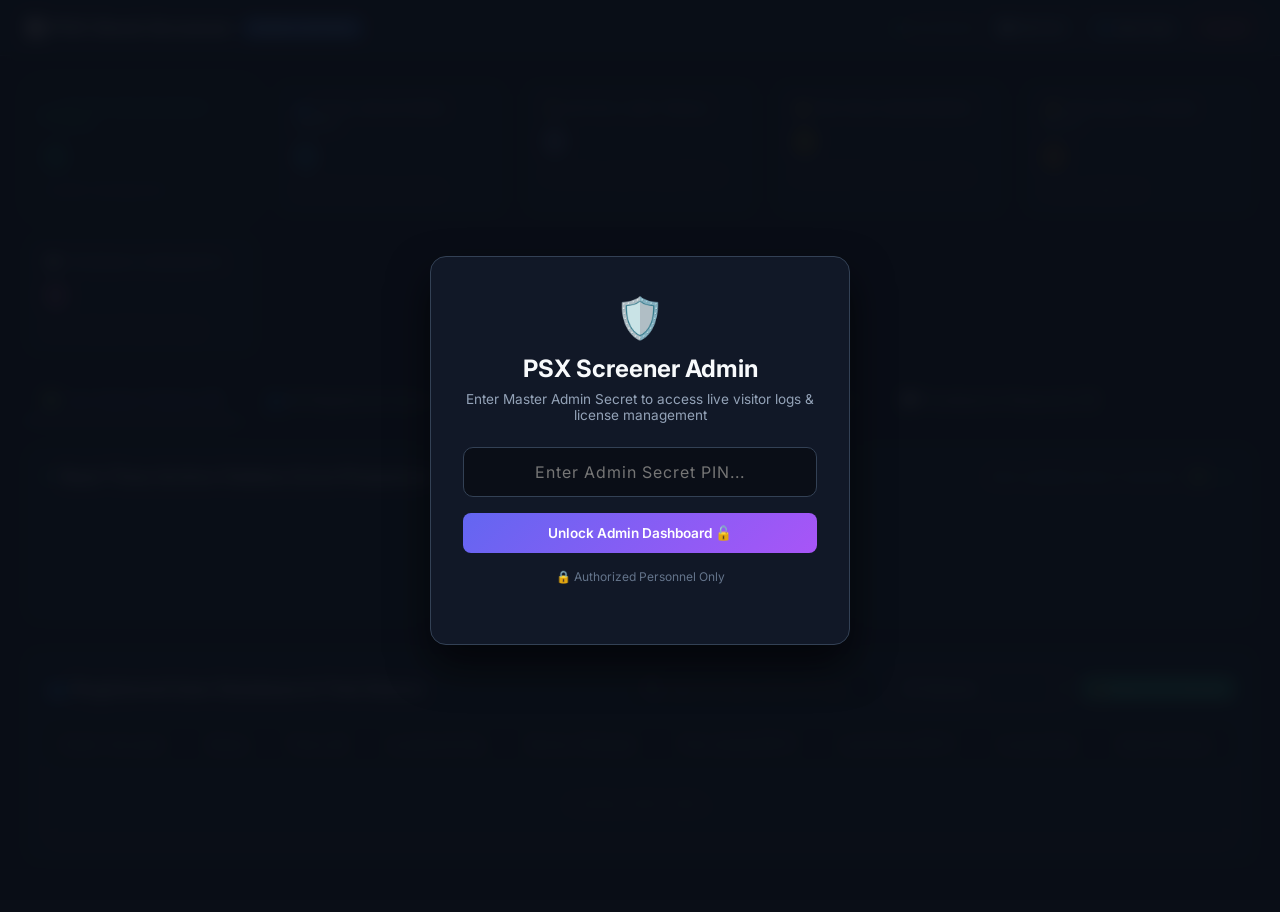
==== commit db742e28: "Add Feedback & Feature Request mini button, interactive star rating modal, and admin feedback dashbo" ====
--- a/admin.html
+++ b/admin.html
@@ -355,6 +355,11 @@
                 <div class="kpi-val" id="kpi-available-keys" style="color: var(--accent-amber);">0</div>
                 <div class="kpi-sub"><span id="kpi-used-keys">0</span> keys redeemed</div>
             </div>
+            <div class="kpi-card">
+                <div class="kpi-label">💬 Feedback & Requests</div>
+                <div class="kpi-val" id="kpi-total-feedbacks" style="color: #f472b6;">0</div>
+                <div class="kpi-sub">User ratings & feature ideas</div>
+            </div>
         </div>
 
         <!-- Dashboard Sub-Tabs -->
@@ -363,6 +368,7 @@
             <button class="tab-btn" onclick="switchAdminTab('users', this)">👥 All Registered Users</button>
             <button class="tab-btn" onclick="switchAdminTab('licenses', this)">🔑 License Key Manager</button>
             <button class="tab-btn" onclick="switchAdminTab('upgrade', this)">⚡ Direct Pro Upgrader</button>
+            <button class="tab-btn" onclick="switchAdminTab('feedbacks', this)">💬 Feedback & Requests (<span id="tab-feedback-count">0</span>)</button>
         </div>
 
         <!-- TAB 0: Live Online Visitors Right Now -->
@@ -541,6 +547,39 @@
             </div>
         </div>
 
+        <!-- TAB 4: User Feedback & Feature Requests -->
+        <div id="tab-feedbacks" class="admin-tab-content" style="display: none;">
+            <div class="card">
+                <div class="card-header">
+                    <div class="card-title">
+                        <span>💬 User Feedback, Star Ratings & Feature Requests</span>
+                    </div>
+                    <div class="filter-bar">
+                        <button class="btn btn-ghost btn-sm" onclick="fetchAdminData()">🔄 Refresh</button>
+                    </div>
+                </div>
+
+                <div class="table-responsive">
+                    <table class="admin-table">
+                        <thead>
+                            <tr>
+                                <th>Rating</th>
+                                <th>Category</th>
+                                <th>Feedback / Requested Feature</th>
+                                <th>Customer Email</th>
+                                <th>Location & City</th>
+                                <th>Device / OS</th>
+                                <th>Submitted (PKT)</th>
+                            </tr>
+                        </thead>
+                        <tbody id="feedbacks-table-body">
+                            <tr><td colspan="7" style="text-align: center; padding: 30px; color: var(--text-muted);">Loading feedback logs...</td></tr>
+                        </tbody>
+                    </table>
+                </div>
+            </div>
+        </div>
+
     </main>
 
     <script>
@@ -632,6 +671,7 @@
             const stats = data.stats || {};
             const onlineCount = stats.onlineNow || 0;
             const idleCount = stats.idleVisitors || 0;
+            const fbCount = stats.totalFeedbacks || (data.feedbacks ? data.feedbacks.length : 0);
 
             document.getElementById("kpi-online-now").textContent = onlineCount;
             document.getElementById("kpi-idle-visitors").textContent = idleCount;
@@ -641,6 +681,10 @@
             document.getElementById("kpi-pro-users").textContent = stats.proUsers || 0;
             document.getElementById("kpi-available-keys").textContent = stats.availableLicenses || 0;
             document.getElementById("kpi-used-keys").textContent = stats.usedLicenses || 0;
+            const kpiFb = document.getElementById("kpi-total-feedbacks");
+            if (kpiFb) kpiFb.textContent = fbCount;
+            const tabFb = document.getElementById("tab-feedback-count");
+            if (tabFb) tabFb.textContent = fbCount;
 
             if (data.serverTime) {
                 document.getElementById("server-time-display").textContent = data.serverTime;
@@ -649,6 +693,47 @@
             renderLiveOnlineVisitors();
             renderUsersTable();
             renderLicensesTable();
+            renderFeedbacksTable();
+        }
+
+        function renderFeedbacksTable() {
+            if (!adminData || !adminData.feedbacks) return;
+            const tbody = document.getElementById("feedbacks-table-body");
+            if (!tbody) return;
+
+            if (adminData.feedbacks.length === 0) {
+                tbody.innerHTML = `<tr><td colspan="7" style="text-align: center; padding: 30px; color: var(--text-muted);">No user feedbacks submitted yet.</td></tr>`;
+                return;
+            }
+
+            let html = "";
+            adminData.feedbacks.forEach(f => {
+                const starsDisplay = "⭐".repeat(f.rating || 5);
+                html += `
+                <tr>
+                    <td>
+                        <div style="font-size: 1.05rem; font-weight: 700; color: #facc15;">${starsDisplay}</div>
+                        <div style="font-size: 0.72rem; color: var(--text-muted);">${f.rating || 5}/5 Stars</div>
+                    </td>
+                    <td>
+                        <span class="badge badge-pro" style="font-size: 0.75rem;">${f.topic || 'General'}</span>
+                    </td>
+                    <td style="max-width: 320px; font-size: 0.85rem; color: #f8fafc; line-height: 1.4;">
+                        ${f.message ? f.message.replace(/</g, "&lt;").replace(/>/g, "&gt;") : '<em>(No message)</em>'}
+                    </td>
+                    <td>
+                        <div style="font-weight: 600; font-size: 0.82rem; color: #38bdf8;">${f.email || '<span style="color:var(--text-muted);">Anonymous</span>'}</div>
+                    </td>
+                    <td>
+                        <div style="font-size: 0.8rem; font-weight: 500;">${f.locationStr || 'Pakistan'}</div>
+                        <div style="font-size: 0.7rem; color: var(--text-muted);">${f.clientIp || ''}</div>
+                    </td>
+                    <td style="font-size: 0.75rem; color: var(--text-secondary);">${f.deviceInfo || '—'}</td>
+                    <td style="font-size: 0.78rem; color: var(--text-secondary);">${f.dateStr || '—'}</td>
+                </tr>
+                `;
+            });
+            tbody.innerHTML = html;
         }
 
         function renderLiveOnlineVisitors() {
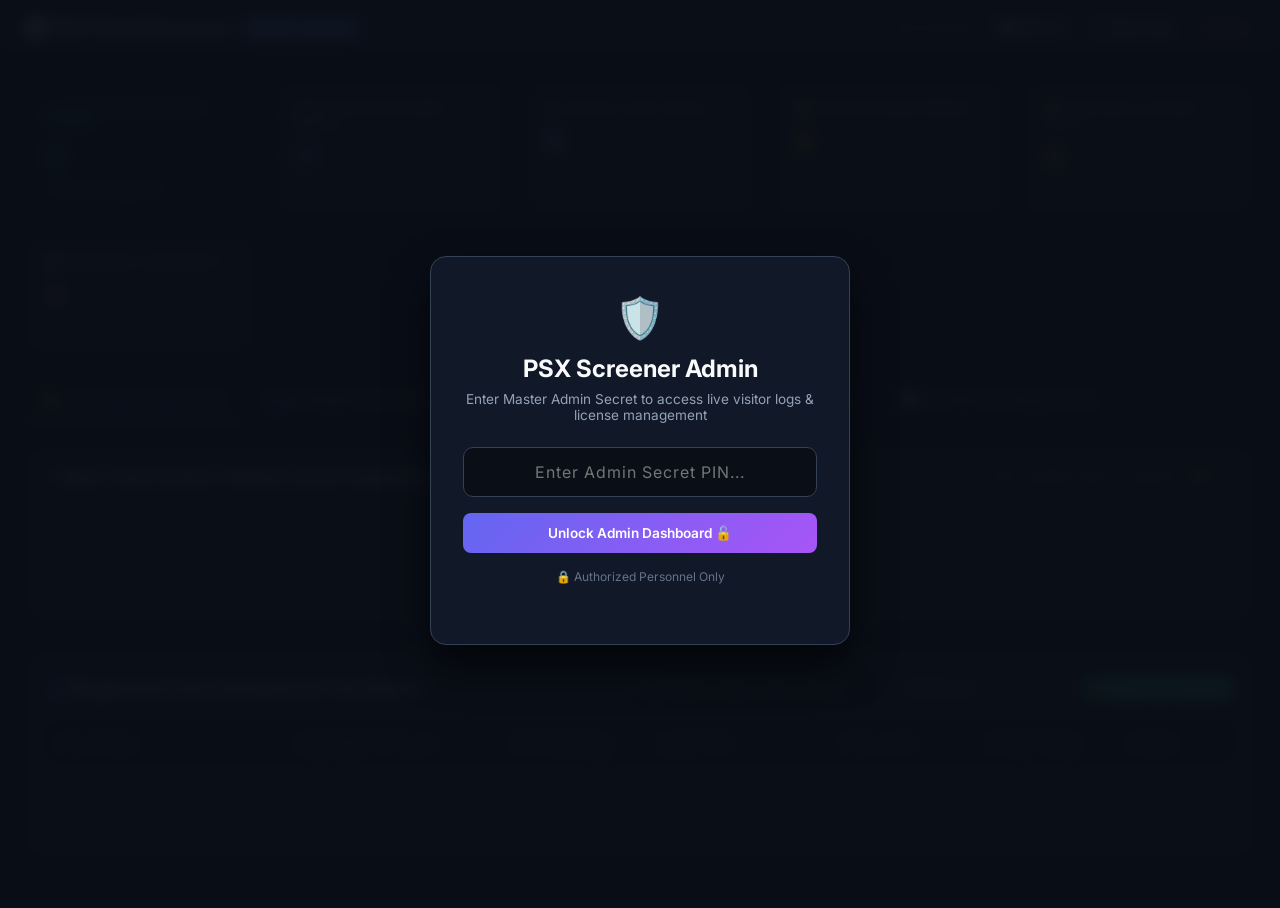
==== commit fdd9488a: "Clean test records, remove 1-click pro button, add subscription source tracking (Admin vs License Ke" ====
--- a/admin.html
+++ b/admin.html
@@ -186,26 +186,35 @@
         .search-input:focus { border-color: var(--accent-indigo); }
 
         /* Table Styling */
-        .table-responsive { overflow-x: auto; border-radius: 8px; border: 1px solid var(--border-color); }
+        .table-responsive { 
+            width: 100%; 
+            overflow-x: auto; 
+            -webkit-overflow-scrolling: touch; 
+            border-radius: 8px; 
+            border: 1px solid var(--border-color); 
+        }
         .admin-table {
             width: 100%;
             border-collapse: collapse;
-            font-size: 0.85rem;
+            font-size: 0.82rem;
             text-align: left;
+            table-layout: auto;
         }
         .admin-table th {
             background: var(--bg-primary);
-            padding: 12px 16px;
+            padding: 10px 12px;
             color: var(--text-secondary);
             font-weight: 600;
             border-bottom: 1px solid var(--border-color);
-            white-space: nowrap;
+            white-space: normal;
         }
         .admin-table td {
-            padding: 12px 16px;
+            padding: 10px 12px;
             border-bottom: 1px solid var(--border-color);
             color: var(--text-primary);
-            white-space: nowrap;
+            white-space: normal;
+            vertical-align: middle;
+            word-break: break-word;
         }
         .admin-table tr:hover td { background: rgba(255, 255, 255, 0.02); }
 
@@ -220,6 +229,8 @@
             font-weight: 700;
         }
         .badge-pro { background: var(--accent-green-bg); color: var(--accent-green); border: 1px solid rgba(16, 185, 129, 0.3); }
+        .badge-source-admin { background: rgba(245, 158, 11, 0.12); color: #fbbf24; border: 1px solid rgba(245, 158, 11, 0.3); }
+        .badge-source-key { background: rgba(99, 102, 241, 0.12); color: #a5b4fc; border: 1px solid rgba(99, 102, 241, 0.3); }
         .badge-trial { background: rgba(99, 102, 241, 0.15); color: #a5b4fc; border: 1px solid rgba(99, 102, 241, 0.3); }
         .badge-expired { background: rgba(239, 68, 68, 0.15); color: #fca5a5; border: 1px solid rgba(239, 68, 68, 0.3); }
         .badge-unused { background: rgba(245, 158, 11, 0.15); color: #fcd34d; border: 1px solid rgba(245, 158, 11, 0.3); }
@@ -415,19 +426,17 @@
                     <table class="admin-table">
                         <thead>
                             <tr>
-                                <th>Email / Account</th>
-                                <th>Status</th>
-                                <th>Time Left</th>
-                                <th>Location & City</th>
-                                <th>Device / Browser</th>
-                                <th>First Joined (PKT)</th>
-                                <th>Last Active (PKT)</th>
-                                <th>License Key</th>
-                                <th>Quick Actions</th>
+                                <th style="width: 20%;">User & Email</th>
+                                <th style="width: 18%;">Subscription & Source</th>
+                                <th style="width: 12%;">Time Remaining</th>
+                                <th style="width: 16%;">Location & IP</th>
+                                <th style="width: 12%;">Device / OS</th>
+                                <th style="width: 12%;">Activity History</th>
+                                <th style="width: 10%;">Actions</th>
                             </tr>
                         </thead>
                         <tbody id="users-table-body">
-                            <tr><td colspan="9" style="text-align: center; padding: 30px; color: var(--text-muted);">Loading visitors data...</td></tr>
+                            <tr><td colspan="7" style="text-align: center; padding: 30px; color: var(--text-muted);">Loading visitors data...</td></tr>
                         </tbody>
                     </table>
                 </div>
@@ -563,13 +572,13 @@
                     <table class="admin-table">
                         <thead>
                             <tr>
-                                <th>Rating</th>
-                                <th>Category</th>
-                                <th>Feedback / Requested Feature</th>
-                                <th>Customer Email</th>
-                                <th>Location & City</th>
-                                <th>Device / OS</th>
-                                <th>Submitted (PKT)</th>
+                                <th style="width: 12%;">Rating</th>
+                                <th style="width: 14%;">Category</th>
+                                <th style="width: 32%;">Feedback & Requested Feature</th>
+                                <th style="width: 15%;">Customer</th>
+                                <th style="width: 15%;">Location & Device</th>
+                                <th style="width: 12%;">Date (PKT)</th>
+                                <th style="width: 10%;">Direct Reply</th>
                             </tr>
                         </thead>
                         <tbody id="feedbacks-table-body">
@@ -581,6 +590,43 @@
         </div>
 
     </main>
+
+    <!-- Reply to User Feedback Modal -->
+    <div id="reply-modal" class="login-overlay" style="display:none;">
+        <div class="login-card" style="max-width: 540px; text-align: left;">
+            <div style="display:flex; justify-content:space-between; align-items:center; margin-bottom:14px; border-bottom: 1px solid var(--border-color); padding-bottom: 10px;">
+                <h3 style="margin:0; font-size:1.15rem; color:#fff; display:flex; align-items:center; gap:8px;">
+                    <span>✉️ Reply to Customer Feedback</span>
+                </h3>
+                <button onclick="closeReplyModal()" style="background:transparent; border:none; color:#94a3b8; font-size:1.3rem; cursor:pointer; padding:2px 8px;">✕</button>
+            </div>
+            
+            <div id="reply-user-context" style="background:#0f172a; border:1px solid var(--border-color); border-radius:8px; padding:12px; margin-bottom:14px; font-size:0.82rem; line-height:1.5;">
+            </div>
+
+            <div class="form-group" style="margin-bottom:12px;">
+                <label>To (User Email):</label>
+                <input type="email" id="reply-to-email" class="form-control" readonly style="opacity:0.85; background:#0b0f19;">
+            </div>
+
+            <div class="form-group" style="margin-bottom:12px;">
+                <label>Subject:</label>
+                <input type="text" id="reply-subject" class="form-control" value="PSX Screener Pro: Regarding your feedback / feature request">
+            </div>
+
+            <div class="form-group" style="margin-bottom:16px;">
+                <label>Your Response Message:</label>
+                <textarea id="reply-text" rows="5" class="form-control" style="resize:vertical; font-family:inherit; line-height:1.5;" placeholder="Write your response message here..."></textarea>
+            </div>
+
+            <div id="reply-status-msg" style="display:none; padding:10px 12px; border-radius:6px; font-size:0.82rem; margin-bottom:14px;"></div>
+
+            <div style="display:flex; gap:10px; justify-content:flex-end;">
+                <button class="btn btn-ghost btn-sm" onclick="sendViaMailto()">📧 Open in Mail App</button>
+                <button class="btn btn-primary btn-sm" id="btn-send-admin-reply" onclick="submitAdminReply()">🚀 Save & Send Reply</button>
+            </div>
+        </div>
+    </div>
 
     <script>
         let adminSecret = sessionStorage.getItem("psx_admin_secret") || "";
@@ -709,6 +755,22 @@
             let html = "";
             adminData.feedbacks.forEach(f => {
                 const starsDisplay = "⭐".repeat(f.rating || 5);
+                const hasEmail = f.email && f.email.includes("@");
+
+                let replyActionHtml = "";
+                if (hasEmail) {
+                    replyActionHtml = `
+                        <div style="display:flex; flex-direction:column; gap:4px; align-items:flex-start;">
+                            <button class="btn btn-primary btn-sm" style="font-size:0.72rem; padding:4px 8px;" onclick="openReplyModal('${f.id}')">
+                                ✉️ Reply
+                            </button>
+                            ${f.replied ? `<span style="color:#10b981; font-size:0.7rem; font-weight:600;">✔ Replied</span>` : ''}
+                        </div>
+                    `;
+                } else {
+                    replyActionHtml = `<span style="color:var(--text-muted); font-size:0.75rem;">No Email</span>`;
+                }
+
                 html += `
                 <tr>
                     <td>
@@ -716,20 +778,21 @@
                         <div style="font-size: 0.72rem; color: var(--text-muted);">${f.rating || 5}/5 Stars</div>
                     </td>
                     <td>
-                        <span class="badge badge-pro" style="font-size: 0.75rem;">${f.topic || 'General'}</span>
+                        <span class="badge badge-pro" style="font-size: 0.72rem;">${f.topic || 'General'}</span>
                     </td>
-                    <td style="max-width: 320px; font-size: 0.85rem; color: #f8fafc; line-height: 1.4;">
+                    <td style="font-size: 0.82rem; color: #f8fafc; line-height: 1.4;">
                         ${f.message ? f.message.replace(/</g, "&lt;").replace(/>/g, "&gt;") : '<em>(No message)</em>'}
+                        ${f.reply ? `<div style="margin-top:6px; padding:6px 8px; background:rgba(16,185,129,0.1); border-left:2px solid #10b981; border-radius:4px; font-size:0.75rem; color:#a7f3d0;"><strong>Your Reply:</strong> ${f.reply.message}</div>` : ''}
                     </td>
                     <td>
                         <div style="font-weight: 600; font-size: 0.82rem; color: #38bdf8;">${f.email || '<span style="color:var(--text-muted);">Anonymous</span>'}</div>
                     </td>
                     <td>
-                        <div style="font-size: 0.8rem; font-weight: 500;">${f.locationStr || 'Pakistan'}</div>
-                        <div style="font-size: 0.7rem; color: var(--text-muted);">${f.clientIp || ''}</div>
+                        <div style="font-size: 0.78rem; font-weight: 500;">${f.locationStr || 'Pakistan'}</div>
+                        <div style="font-size: 0.7rem; color: var(--text-muted);">${f.deviceInfo || '—'}</div>
                     </td>
-                    <td style="font-size: 0.75rem; color: var(--text-secondary);">${f.deviceInfo || '—'}</td>
-                    <td style="font-size: 0.78rem; color: var(--text-secondary);">${f.dateStr || '—'}</td>
+                    <td style="font-size: 0.75rem; color: var(--text-secondary);">${f.dateStr || '—'}</td>
+                    <td>${replyActionHtml}</td>
                 </tr>
                 `;
             });
@@ -817,37 +880,56 @@
 
             let html = "";
             filtered.forEach(u => {
-                let badgeClass = "badge-expired";
-                let badgeLabel = "🔒 Expired";
+                let statusHtml = "";
                 if (u.status === "PRO") {
-                    badgeClass = "badge-pro";
-                    badgeLabel = "🌟 Pro Account";
+                    const isLicense = u.sourceType === "LICENSE" || (u.licenseKey && u.licenseKey !== "—" && !u.proSource.includes("Admin"));
+                    const sourceBadge = isLicense 
+                        ? `<div style="margin-top:4px;"><span class="badge badge-source-key" onclick="copyText('${u.licenseKey}')" style="cursor:pointer;" title="Click to copy key">🔑 ${u.licenseKey}</span></div>`
+                        : `<div style="margin-top:4px;"><span class="badge badge-source-admin">👑 Granted by Admin</span></div>`;
+
+                    statusHtml = `
+                        <div>
+                            <span class="badge badge-pro">🌟 Pro Member</span>
+                            ${sourceBadge}
+                        </div>
+                    `;
                 } else if (u.status === "ACTIVE_TRIAL") {
-                    badgeClass = "badge-trial";
-                    badgeLabel = "⏳ Active Trial";
+                    statusHtml = `
+                        <div>
+                            <span class="badge badge-trial">⏳ 3-Day Free Trial</span>
+                            <div style="font-size:0.7rem; color:var(--text-muted); margin-top:2px;">Public Trial</div>
+                        </div>
+                    `;
+                } else {
+                    statusHtml = `
+                        <div>
+                            <span class="badge badge-expired">🔒 Trial Expired</span>
+                            <div style="font-size:0.7rem; color:var(--text-muted); margin-top:2px;">Access Blocked</div>
+                        </div>
+                    `;
                 }
 
                 html += `
                 <tr>
                     <td>
-                        <div style="font-weight:700;">${u.email}</div>
-                        <div style="font-size:0.75rem; color:var(--text-muted);">${u.name || 'User'} · <span style="color:#38bdf8;">${u.visitCount || 1} visits</span></div>
+                        <div style="font-weight:700; color:#f8fafc; font-size:0.88rem;">${u.email}</div>
+                        <div style="font-size:0.74rem; color:var(--text-muted); margin-top:2px;">${u.name || 'Visitor'} · <span style="color:#38bdf8; font-weight:600;">${u.visitCount || 1} visits</span></div>
                     </td>
-                    <td><span class="badge ${badgeClass}">${badgeLabel}</span></td>
-                    <td style="font-weight:600;">${u.timeLeft}</td>
+                    <td>${statusHtml}</td>
+                    <td style="font-weight:600; font-size:0.82rem; color:${u.isPaid ? '#10b981' : '#f59e0b'};">${u.timeLeft}</td>
                     <td>
-                        <div style="font-weight:600; font-size:0.85rem;">${u.flag || '🌐'} ${u.city || 'Unknown'}</div>
-                        <div style="font-size:0.75rem; color:var(--text-muted);">${u.country || 'Pakistan'} · <code style="font-size:0.7rem;">${u.clientIp}</code></div>
+                        <div style="font-weight:600; font-size:0.82rem;">${u.flag || '🌐'} ${u.city || 'Unknown'}</div>
+                        <div style="font-size:0.72rem; color:var(--text-muted);">${u.country || 'Pakistan'} · <code style="font-size:0.7rem;">${u.clientIp}</code></div>
                     </td>
-                    <td style="font-size:0.8rem; color:var(--text-secondary);">${u.deviceInfo || '💻 Desktop'}</td>
-                    <td style="color:var(--text-secondary); font-size:0.8rem;">${u.createdAt}</td>
-                    <td style="color:#38bdf8; font-size:0.8rem; font-weight:500;">${u.lastActive || u.createdAt}</td>
-                    <td>${u.licenseKey !== '—' ? `<code class="key-chip" onclick="copyText('${u.licenseKey}')">${u.licenseKey}</code>` : '<span style="color:var(--text-muted);">—</span>'}</td>
+                    <td style="font-size:0.78rem; color:var(--text-secondary);">${u.deviceInfo || '💻 Desktop'}</td>
                     <td>
-                        <div style="display:flex; gap:6px;">
-                            ${!u.isPaid ? `<button class="btn btn-primary btn-sm" onclick="quickMakePro('${u.email}')">🌟 Make Pro</button>` : ''}
-                            <button class="btn btn-ghost btn-sm" onclick="quickExtendTrial('${u.email}')">+3d</button>
-                            <button class="btn btn-danger btn-sm" onclick="quickDeleteUser('${u.email}')">🗑</button>
+                        <div style="font-size:0.75rem; color:var(--text-secondary);">Joined: <strong>${u.createdAt}</strong></div>
+                        <div style="font-size:0.72rem; color:#38bdf8; margin-top:2px;">Active: <strong>${u.lastActive || u.createdAt}</strong></div>
+                    </td>
+                    <td>
+                        <div style="display:flex; gap:6px; align-items:center;">
+                            <button class="btn btn-ghost btn-sm" style="padding:4px 8px; font-size:0.72rem;" onclick="quickExtendTrial('${u.email}')" title="Extend Free Trial by 3 Days">+3d</button>
+                            <button class="btn btn-danger btn-sm" style="padding:4px 8px; font-size:0.72rem;" onclick="quickDeleteUser('${u.email}')" title="Remove Record">🗑</button>
                         </div>
                     </td>
                 </tr>
@@ -1034,6 +1116,142 @@
                 alert(`Copied "${text}" to clipboard!`);
             });
         }
+
+        let activeReplyFeedbackId = null;
+
+        function openReplyModal(feedbackId) {
+            if (!adminData || !adminData.feedbacks) return;
+            const item = adminData.feedbacks.find(f => f.id === feedbackId);
+            if (!item || !item.email) return;
+
+            activeReplyFeedbackId = feedbackId;
+            const modal = document.getElementById("reply-modal");
+            const emailInput = document.getElementById("reply-to-email");
+            const subjectInput = document.getElementById("reply-subject");
+            const msgInput = document.getElementById("reply-text");
+            const contextEl = document.getElementById("reply-user-context");
+            const statusMsg = document.getElementById("reply-status-msg");
+
+            if (statusMsg) statusMsg.style.display = "none";
+            if (emailInput) emailInput.value = item.email;
+            if (subjectInput) subjectInput.value = `PSX Screener Pro: Regarding your ${item.topic || 'Feedback'}`;
+            
+            const starsDisplay = "⭐".repeat(item.rating || 5);
+            if (contextEl) {
+                contextEl.innerHTML = `
+                    <div style="font-weight: 700; color: #facc15; margin-bottom: 4px;">${starsDisplay} · Category: <span style="color:#c7d2fe;">${item.topic || 'General'}</span></div>
+                    <div style="color: #cbd5e1; font-style: italic;">"${item.message || '(No message content)'}"</div>
+                    <div style="font-size: 0.72rem; color: var(--text-muted); margin-top: 4px;">Submitted by ${item.email} on ${item.dateStr || ''} (${item.locationStr || ''})</div>
+                `;
+            }
+
+            if (msgInput) {
+                const userName = item.email.split("@")[0];
+                msgInput.value = `Hi ${userName},\n\nThank you for reaching out with your feedback regarding PSX Screener Pro!\n\nWe have reviewed your request regarding "${item.topic || 'your feedback'}" and wanted to let you know that...\n\nBest regards,\nPSX Screener Team`;
+            }
+
+            if (modal) modal.style.display = "flex";
+        }
+
+        function closeReplyModal() {
+            const modal = document.getElementById("reply-modal");
+            if (modal) modal.style.display = "none";
+            activeReplyFeedbackId = null;
+        }
+
+        function sendViaMailto() {
+            const email = document.getElementById("reply-to-email").value.trim();
+            const subject = document.getElementById("reply-subject").value.trim();
+            const body = document.getElementById("reply-text").value.trim();
+
+            if (!email) {
+                alert("No recipient email specified.");
+                return;
+            }
+
+            const mailtoUrl = `mailto:${encodeURIComponent(email)}?subject=${encodeURIComponent(subject)}&body=${encodeURIComponent(body)}`;
+            window.open(mailtoUrl, "_blank");
+
+            // Also record reply in dashboard
+            if (activeReplyFeedbackId) {
+                submitAdminReply(false);
+            }
+        }
+
+        function submitAdminReply(showCloseDelay = true) {
+            if (!activeReplyFeedbackId) return;
+            const email = document.getElementById("reply-to-email").value.trim();
+            const msg = document.getElementById("reply-text").value.trim();
+            const statusEl = document.getElementById("reply-status-msg");
+            const btn = document.getElementById("btn-send-admin-reply");
+
+            if (!msg) {
+                if (statusEl) {
+                    statusEl.style.display = "block";
+                    statusEl.style.background = "rgba(239, 68, 68, 0.15)";
+                    statusEl.style.color = "#fca5a5";
+                    statusEl.textContent = "Please enter a response message.";
+                }
+                return;
+            }
+
+            if (btn) {
+                btn.disabled = true;
+                btn.textContent = "Saving...";
+            }
+
+            const payload = {
+                secret: adminSecret,
+                id: activeReplyFeedbackId,
+                reply: msg
+            };
+
+            fetch("/api/admin/reply-feedback", {
+                method: "POST",
+                headers: { "Content-Type": "application/json" },
+                body: JSON.stringify(payload)
+            })
+            .then(r => r.json())
+            .then(res => {
+                if (btn) {
+                    btn.disabled = false;
+                    btn.textContent = "🚀 Save & Send Reply";
+                }
+                if (res.success) {
+                    if (statusEl) {
+                        statusEl.style.display = "block";
+                        statusEl.style.background = "rgba(16, 185, 129, 0.15)";
+                        statusEl.style.color = "#a7f3d0";
+                        statusEl.textContent = "✔ Reply saved & recorded successfully!";
+                    }
+                    fetchAdminData();
+                    if (showCloseDelay) {
+                        setTimeout(() => {
+                            closeReplyModal();
+                        }, 1500);
+                    }
+                } else {
+                    if (statusEl) {
+                        statusEl.style.display = "block";
+                        statusEl.style.background = "rgba(239, 68, 68, 0.15)";
+                        statusEl.style.color = "#fca5a5";
+                        statusEl.textContent = res.error || "Failed to save reply.";
+                    }
+                }
+            })
+            .catch(err => {
+                if (btn) {
+                    btn.disabled = false;
+                    btn.textContent = "🚀 Save & Send Reply";
+                }
+                if (statusEl) {
+                    statusEl.style.display = "block";
+                    statusEl.style.background = "rgba(239, 68, 68, 0.15)";
+                    statusEl.style.color = "#fca5a5";
+                    statusEl.textContent = "Error: " + err.message;
+                }
+            });
+        }
     </script>
 </body>
 </html>
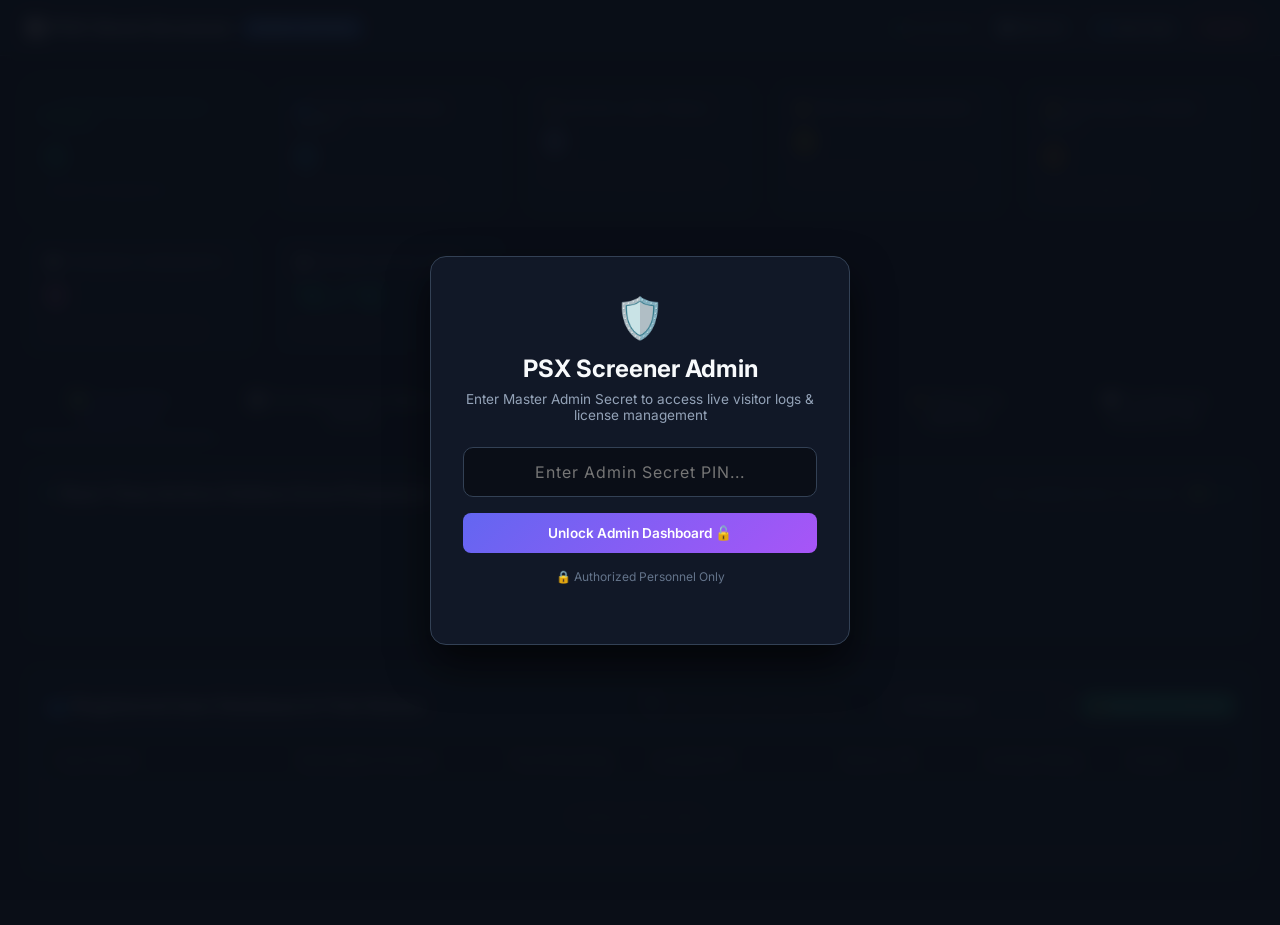
==== commit 0b231076: "Add Tab & Feature Deployment Status Management (Online vs Coming Soon control) in Admin Dashboard" ====
--- a/admin.html
+++ b/admin.html
@@ -371,11 +371,17 @@
                 <div class="kpi-val" id="kpi-total-feedbacks" style="color: #f472b6;">0</div>
                 <div class="kpi-sub">User ratings & feature ideas</div>
             </div>
+            <div class="kpi-card" style="border-color: rgba(99, 102, 241, 0.4); background: rgba(99, 102, 241, 0.08);">
+                <div class="kpi-label">🎛️ Online Active Tabs</div>
+                <div class="kpi-val" id="kpi-online-tabs" style="color: var(--accent-green);">12 / 12</div>
+                <div class="kpi-sub"><span id="kpi-offline-tabs">0</span> coming soon</div>
+            </div>
         </div>
 
         <!-- Dashboard Sub-Tabs -->
         <div class="admin-tabs">
             <button class="tab-btn active" onclick="switchAdminTab('live', this)">🟢 Live Active Visitors (<span id="tab-online-count">0</span>)</button>
+            <button class="tab-btn" onclick="switchAdminTab('deployment', this)">🎛️ Tab Deployment Status (<span id="tab-online-tabs-count">12</span> Online)</button>
             <button class="tab-btn" onclick="switchAdminTab('users', this)">👥 All Registered Users</button>
             <button class="tab-btn" onclick="switchAdminTab('licenses', this)">🔑 License Key Manager</button>
             <button class="tab-btn" onclick="switchAdminTab('upgrade', this)">⚡ Direct Pro Upgrader</button>
@@ -399,6 +405,60 @@
                     <div style="grid-column: 1/-1; text-align: center; padding: 40px; color: var(--text-muted);">
                         Waiting for live visitors activity...
                     </div>
+                </div>
+            </div>
+        </div>
+
+        <!-- TAB: Tab & Feature Deployment Status Management -->
+        <div id="tab-deployment" class="admin-tab-content" style="display:none;">
+            <div class="card">
+                <div class="card-header">
+                    <div>
+                        <div class="card-title">
+                            <span>🎛️ Tab & Feature Deployment Control Center</span>
+                        </div>
+                        <p style="font-size: 0.8rem; color: var(--text-secondary); margin-top: 4px;">
+                            Toggle tabs between <strong>🟢 ONLINE</strong> (Fully active) and <strong>🟡 COMING SOON</strong> (Displays a Coming Soon badge & placeholder screen). Changes reflect instantly for all visitors.
+                        </p>
+                    </div>
+                    <div style="display: flex; gap: 10px; flex-wrap: wrap;">
+                        <button class="btn btn-primary btn-sm" onclick="setAllTabsDeploymentStatus('ONLINE')" style="background: linear-gradient(135deg, #059669, #10b981);">
+                            🟢 Set ALL Tabs Online
+                        </button>
+                        <button class="btn btn-ghost btn-sm" onclick="setAllTabsDeploymentStatus('OFFLINE')" style="border-color: #f59e0b; color: #fbbf24;">
+                            ⏳ Set ALL Coming Soon
+                        </button>
+                        <button class="btn btn-ghost btn-sm" onclick="fetchTabDeploymentStatus()">
+                            🔄 Sync Status
+                        </button>
+                    </div>
+                </div>
+
+                <div class="filter-bar" style="margin-bottom: 16px;">
+                    <input type="text" id="tab-search-input" class="search-input" placeholder="🔍 Search tab by name or ID..." oninput="renderTabDeploymentTable()">
+                    <select id="tab-status-filter" class="form-control" onchange="renderTabDeploymentTable()">
+                        <option value="ALL">All Statuses</option>
+                        <option value="ONLINE">🟢 Online Only</option>
+                        <option value="OFFLINE">🟡 Coming Soon Only</option>
+                    </select>
+                </div>
+
+                <div class="table-responsive">
+                    <table class="admin-table">
+                        <thead>
+                            <tr>
+                                <th style="width: 220px;">Tab / Feature Name</th>
+                                <th style="width: 140px;">Category</th>
+                                <th style="width: 150px;">Live Status</th>
+                                <th>Headline & Status Message</th>
+                                <th style="width: 140px;">ETA / Release</th>
+                                <th style="width: 200px; text-align: center;">One-Click Action</th>
+                            </tr>
+                        </thead>
+                        <tbody id="tabs-deployment-table-body">
+                            <tr><td colspan="6" style="text-align:center; padding:32px; color:var(--text-muted);">Loading feature deployment flags...</td></tr>
+                        </tbody>
+                    </table>
                 </div>
             </div>
         </div>
@@ -636,6 +696,7 @@
             if (adminSecret) {
                 document.getElementById("login-modal").style.display = "none";
                 fetchAdminData();
+                fetchTabDeploymentStatus();
             }
         });
 
@@ -659,6 +720,7 @@
                         document.getElementById("login-modal").style.display = "none";
                         errEl.style.display = "none";
                         fetchAdminData();
+                        fetchTabDeploymentStatus();
                     } else {
                         errEl.style.display = "block";
                         errEl.textContent = res.error || "Incorrect Password.";
@@ -683,6 +745,10 @@
             const target = document.getElementById("tab-" + tabId);
             if (target) target.style.display = "block";
             if (btn) btn.classList.add("active");
+
+            if (tabId === "deployment") {
+                fetchTabDeploymentStatus();
+            }
         }
 
         let adminAutoPollTimer = null;
@@ -707,6 +773,8 @@
                 .catch(err => {
                     console.error("fetchAdminData error:", err);
                 });
+
+            fetchTabDeploymentStatus();
 
             if (!adminAutoPollTimer) {
                 adminAutoPollTimer = setInterval(fetchAdminData, 5000);
@@ -1252,6 +1320,192 @@
                 }
             });
         }
+
+        // ═════════════════════════════════════════════════════════════════
+        // 🎛️ TAB & FEATURE DEPLOYMENT MANAGEMENT JAVASCRIPT
+        // ═════════════════════════════════════════════════════════════════
+
+        let adminTabsData = {};
+
+        function fetchTabDeploymentStatus() {
+            if (!adminSecret) return;
+
+            fetch(`/api/admin/tabs/status?secret=${encodeURIComponent(adminSecret)}`)
+                .then(r => r.json())
+                .then(res => {
+                    if (res.success && res.tabs) {
+                        adminTabsData = res.tabs;
+                        renderTabDeploymentTable();
+                    }
+                })
+                .catch(err => console.error("Error fetching tab statuses:", err));
+        }
+
+        function renderTabDeploymentTable() {
+            const tbody = document.getElementById("tabs-deployment-table-body");
+            if (!tbody) return;
+
+            const tabsList = Object.values(adminTabsData || {});
+            if (tabsList.length === 0) {
+                tbody.innerHTML = `<tr><td colspan="6" style="text-align:center; padding:32px; color:var(--text-muted);">No tab definitions loaded.</td></tr>`;
+                return;
+            }
+
+            const search = (document.getElementById("tab-search-input")?.value || "").trim().toLowerCase();
+            const statusFilter = document.getElementById("tab-status-filter")?.value || "ALL";
+
+            let onlineCount = 0;
+            let offlineCount = 0;
+
+            tabsList.forEach(t => {
+                if (t.status === "ONLINE") onlineCount++;
+                else offlineCount++;
+            });
+
+            // Update KPI cards
+            const kpiOnline = document.getElementById("kpi-online-tabs");
+            const kpiOffline = document.getElementById("kpi-offline-tabs");
+            const tabOnlineCount = document.getElementById("tab-online-tabs-count");
+            if (kpiOnline) kpiOnline.textContent = `${onlineCount} / ${tabsList.length}`;
+            if (kpiOffline) kpiOffline.textContent = `${offlineCount} coming soon`;
+            if (tabOnlineCount) tabOnlineCount.textContent = onlineCount;
+
+            const filtered = tabsList.filter(t => {
+                if (statusFilter !== "ALL" && t.status !== statusFilter) return false;
+                if (search && !t.name.toLowerCase().includes(search) && !t.id.toLowerCase().includes(search) && !(t.message || '').toLowerCase().includes(search)) return false;
+                return true;
+            });
+
+            if (filtered.length === 0) {
+                tbody.innerHTML = `<tr><td colspan="6" style="text-align:center; padding:32px; color:var(--text-muted);">No tabs match the selected filter.</td></tr>`;
+                return;
+            }
+
+            tbody.innerHTML = filtered.map(t => {
+                const isOnline = t.status === "ONLINE";
+                const statusBadge = isOnline ? 
+                    `<span class="badge badge-pro" style="font-size:0.75rem; padding:4px 10px;">🟢 ONLINE</span>` : 
+                    `<span class="badge badge-unused" style="font-size:0.75rem; padding:4px 10px; background: rgba(245,158,11,0.18); color:#fbbf24; border-color: rgba(245,158,11,0.4);">🟡 COMING SOON</span>`;
+
+                const toggleBtn = isOnline ? 
+                    `<button class="btn btn-sm" onclick="toggleTabDeployment('${t.id}', 'OFFLINE')" style="background: rgba(245,158,11,0.15); color: #fbbf24; border: 1px solid rgba(245,158,11,0.4); font-size:0.75rem; padding:6px 12px; border-radius:6px; font-weight:700;">
+                        ⏳ Mark Coming Soon
+                    </button>` :
+                    `<button class="btn btn-primary btn-sm" onclick="toggleTabDeployment('${t.id}', 'ONLINE')" style="background: linear-gradient(135deg, #059669, #10b981); font-size:0.75rem; padding:6px 12px; border-radius:6px; font-weight:700;">
+                        🟢 Deploy Online
+                    </button>`;
+
+                return `
+                <tr>
+                    <td>
+                        <div style="display:flex; align-items:center; gap:8px;">
+                            <span style="font-size:1.3rem;">${t.icon || '📌'}</span>
+                            <div>
+                                <div style="font-weight:700; color:#f8fafc; font-size:0.88rem;">${t.name}</div>
+                                <code style="font-size:0.7rem; color:#64748b;">ID: ${t.id}</code>
+                            </div>
+                        </div>
+                    </td>
+                    <td>
+                        <span class="badge" style="background:rgba(255,255,255,0.06); color:#cbd5e1; border:1px solid rgba(255,255,255,0.1); font-size:0.7rem;">
+                            ${t.category || 'Main Navigation'}
+                        </span>
+                    </td>
+                    <td>${statusBadge}</td>
+                    <td>
+                        <input type="text" id="tab-msg-${t.id}" class="form-control" value="${(t.message || '').replace(/"/g, '&quot;')}" style="font-size:0.78rem; padding:5px 8px; width:100%;" onchange="saveTabInlineDetails('${t.id}')">
+                    </td>
+                    <td>
+                        <input type="text" id="tab-eta-${t.id}" class="form-control" value="${(t.eta || 'Live Now').replace(/"/g, '&quot;')}" style="font-size:0.78rem; padding:5px 8px; width:100px;" onchange="saveTabInlineDetails('${t.id}')">
+                    </td>
+                    <td style="text-align:center;">
+                        <div style="display:flex; justify-content:center; gap:6px;">
+                            ${toggleBtn}
+                        </div>
+                    </td>
+                </tr>`;
+            }).join("");
+        }
+
+        function toggleTabDeployment(tabId, targetStatus) {
+            if (!adminSecret) return;
+
+            const payload = {
+                secret: adminSecret,
+                tabId: tabId,
+                status: targetStatus,
+                message: document.getElementById(`tab-msg-${tabId}`)?.value || null,
+                eta: document.getElementById(`tab-eta-${tabId}`)?.value || (targetStatus === 'ONLINE' ? 'Live Now' : 'Coming Soon')
+            };
+
+            fetch("/api/admin/tabs/status", {
+                method: "POST",
+                headers: { "Content-Type": "application/json" },
+                body: JSON.stringify(payload)
+            })
+            .then(r => r.json())
+            .then(res => {
+                if (res.success && res.tab) {
+                    adminTabsData[tabId] = res.tab;
+                    renderTabDeploymentTable();
+                } else {
+                    alert(res.error || "Failed to update tab status.");
+                }
+            })
+            .catch(err => console.error("Toggle error:", err));
+        }
+
+        function saveTabInlineDetails(tabId) {
+            if (!adminSecret || !adminTabsData[tabId]) return;
+            const currentStatus = adminTabsData[tabId].status || "ONLINE";
+            const msg = document.getElementById(`tab-msg-${tabId}`)?.value || "";
+            const eta = document.getElementById(`tab-eta-${tabId}`)?.value || "";
+
+            fetch("/api/admin/tabs/status", {
+                method: "POST",
+                headers: { "Content-Type": "application/json" },
+                body: JSON.stringify({
+                    secret: adminSecret,
+                    tabId: tabId,
+                    status: currentStatus,
+                    message: msg,
+                    eta: eta
+                })
+            })
+            .then(r => r.json())
+            .then(res => {
+                if (res.success && res.tab) {
+                    adminTabsData[tabId] = res.tab;
+                }
+            });
+        }
+
+        function setAllTabsDeploymentStatus(targetStatus) {
+            if (!adminSecret) return;
+            const confirmMsg = targetStatus === "ONLINE" ? 
+                "Are you sure you want to mark ALL tabs and modules as ONLINE?" : 
+                "Are you sure you want to mark ALL tabs and modules as COMING SOON / OFFLINE?";
+            if (!confirm(confirmMsg)) return;
+
+            fetch("/api/admin/tabs/set-all", {
+                method: "POST",
+                headers: { "Content-Type": "application/json" },
+                body: JSON.stringify({
+                    secret: adminSecret,
+                    status: targetStatus
+                })
+            })
+            .then(r => r.json())
+            .then(res => {
+                if (res.success && res.tabs) {
+                    adminTabsData = res.tabs;
+                    renderTabDeploymentTable();
+                } else {
+                    alert(res.error || "Failed to update all tabs.");
+                }
+            })
+            .catch(err => console.error("Error setting all tabs:", err));
+        }
     </script>
 </body>
 </html>
